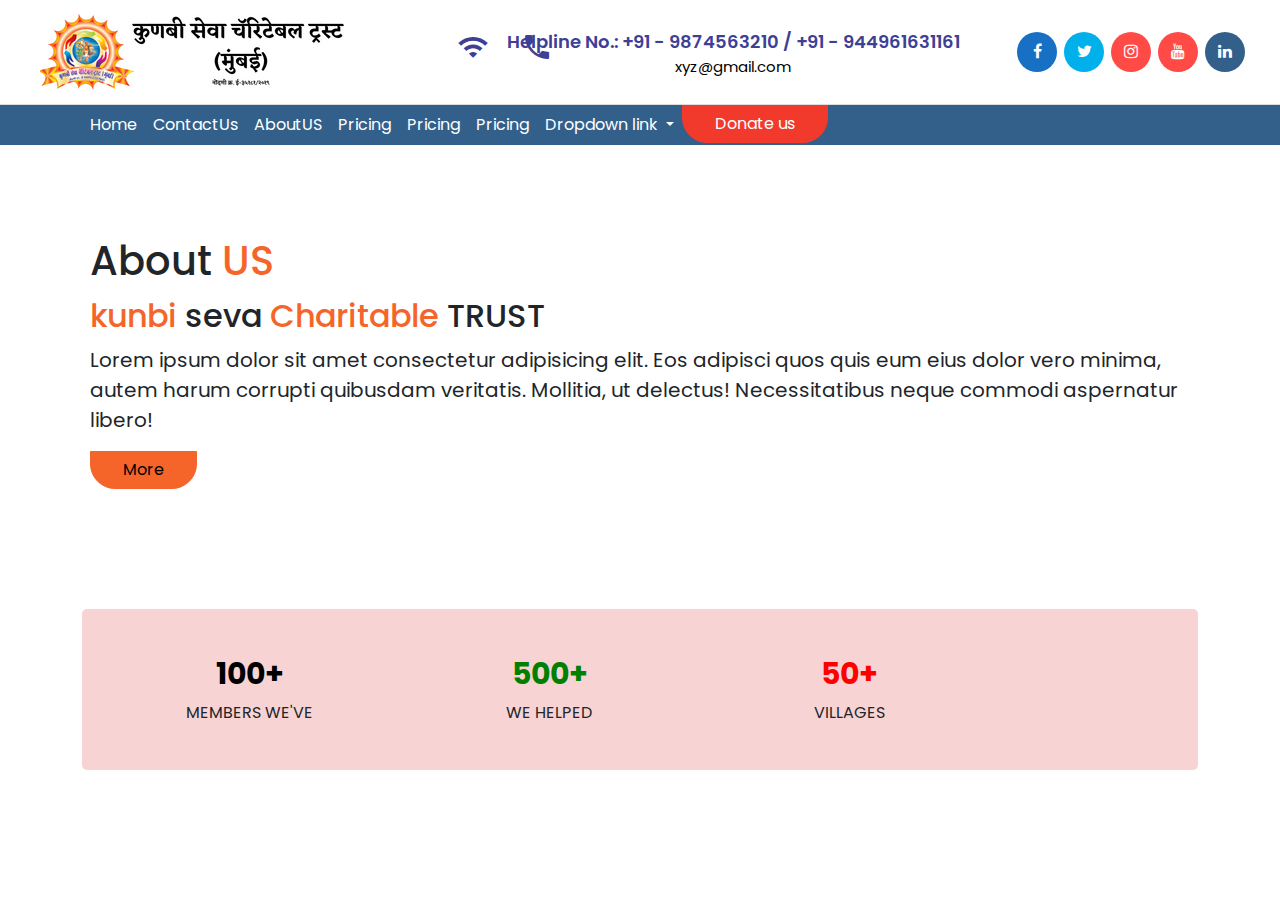
==== About Us.html @ d2dafa8b "new abiut us starting" ====
<!DOCTYPE html>
<html lang="en">
  <head>
    <meta charset="UTF-8" />
    <meta http-equiv="X-UA-Compatible" content="IE=edge" />
    <meta name="viewport" content="width=device-width, initial-scale=1.0" />
    <title>Kumbi Seva Charitable Trust</title>

    <link rel="stylesheet" href="css/bootstrap.min.css" />
    <link rel="stylesheet" href="css/font-awesome.css" />
    <link rel="stylesheet" href="https://cdnjs.cloudflare.com/ajax/libs/font-awesome/4.7.0/css/font-awesome.min.css">
    <link rel="stylesheet" href="https://fonts.googleapis.com/icon?family=Material+Icons">
    <link rel="stylesheet" href="css/style.css" />
  </head>
  <body>

    <!-- header start -->

    <div class="header">  
      <div class="navbar">
        <div class="logo">
          <img class="logo-img" src="img/trust-logo.png" alt="logo" />
        </div>
        <div class="info">
          <div class="icon" style="color:#3e4095"><span class="flaticon-technology-2"><i class="material-icons">wifi_calling_1</i></span></div>
          <div class="info-box">
            <div class="title" style="color:#3e4095">Helpline No.: +91 - 9874563210 / +91 - 944961631161</div>
            <div class="text" style="color:black" align="center">xyz@gmail.com</div>
          </div>
        </div>
        <div class="info-box social">
          <ul class="social-links clearfix">
            <li><a href="#" class="facebook" target="_blank"><span class="fa fa-facebook-f"></span></a></li>
            <li><a href="#" class="twitter" target="_blank"><span class="fa fa-twitter"></span></a></li>
            <li><a href="https://www.instagram.com/mattaku_009/" class="google-plus" target="_blank"><span class="fa fa-instagram"></span></a></li>
            <li><a href="#" class="google-plus" target="_blank"><span class="fa fa-youtube"></span></a></li>
            <li><a href="#" class="linkedin" target="_blank"><span class="fa fa-linkedin"></span></a></li>
                         </ul>
        </div>
        
      </div>
      
    </div>

    <nav class="navbar navbar-expand-lg menu ">
      <div class="container">
        <button class="navbar-toggler" type="button" data-bs-toggle="collapse" data-bs-target="#navbarNavDropdown" aria-controls="navbarNavDropdown" aria-expanded="false" aria-label="Toggle navigation">
          <span class="navbar-toggler-icon"></span>
        </button>
        <div class="collapse navbar-collapse" id="navbarNavDropdown">
          <ul class="navbar-nav">
            <li class="nav-item">
              <a class="nav-link active" aria-current="page" href="index.html">Home</a>
            </li>
            <li class="nav-item">
              <a class="nav-link" href="contactv.html">ContactUs</a>
            </li>
            <li class="nav-item">
              <a class="nav-link" href="About Us.html">AboutUS</a>
            </li>
            <li class="nav-item">
              <a class="nav-link" href="#">Pricing</a>
            </li>
            <li class="nav-item">
              <a class="nav-link" href="#">Pricing</a>
            </li>
            <li class="nav-item">
              <a class="nav-link" href="#">Pricing</a>
            </li>
            
            <li class="nav-item dropdown">
              <a class="nav-link dropdown-toggle" href="#" role="button" data-bs-toggle="dropdown" aria-expanded="false">
                Dropdown link
              </a>
              <ul class="dropdown-menu">
                <li><a class="dropdown-item" href="#">Action</a></li>
                <li><a class="dropdown-item" href="#">Another action</a></li>
                <li><a class="dropdown-item" href="#">Something else here</a></li>
              </ul>
            </li>

            
            <li class="nav-item d-flex"><a>
              <button class="btn btn-primary btn-nav">Donate us</button>
            </a></li>
          </ul>
        </div>
      </div>
    </nav>
  <!-- header end -->

  <!-- Main Content Start  -->

  <section class="Aboutus" >
      <h1>About <span>US</span> </h1>
      <h2> <span>kunbi</span>  seva <span>Charitable</span>  TRUST</h2>
        <p>Lorem ipsum dolor sit amet consectetur adipisicing elit. Eos adipisci quos quis eum eius dolor vero minima, 
          autem harum corrupti quibusdam veritatis. Mollitia, 
          ut delectus! Necessitatibus neque commodi aspernatur libero!</p>
          <!-- Left -->
        <div class="me-5 d-none d-lg-block">
          <!-- <span>Get connected with us on social networks:</span> -->
          <button type="button" class="btn btn-warning">More</button>
        </div>
        <!-- Left -->


  </section>


<!-- our journey start -->


<section>
  
</section>


<!-- our journey start -->





  <!-- Main Content End  -->
    
    <!-- pageInfo -->
    
    <section class="fun-facts-section">
      <div class="container">
        <div class="box">
          <div class="row text-center">
            <div class="col-md-6 col-lg-4">
              <div class="fun-facts-item">
                <h2 class="style-1">100+</h2>
                <p>members we've</p>
              </div>
            </div>
            <div class="col-md-6 col-lg-4">
              <div class="fun-facts-item">
                <h2 class="style-2">500+</h2>
                <p>We Helped</p>
              </div>
            </div>
            <div class="col-md-6 col-lg-4">
              <div class="fun-facts-item">
                <h2 class="style-3">50+</h2>
                <p>Villages</p>
              </div>
            </div>
    
    </section>


    <script src="js/bootstrap.bundle.min.js"></script>
    <script src="js/main.js"></script>
  </body>
</html>
---- css/style.css ----
/* -------------------------------------
Name: Aniket Handore
--------------------------------------*/
@import url('https://fonts.googleapis.com/css2?family=Poppins:wght@300;400;500;600;700&display=swap');





*{
  margin: 0;
  padding: 0;
}

body{
  font-family: 'Poppins', sans-serif;
  /* background-color: #fff7f7; */
}

a{
  color: var(--main-color);
  text-decoration: none;
}
a:hover{
  color: var(--main-color);
}
img{
  max-width: 100%;
}
ul{
  list-style: none;
  margin: 0;
  padding: 0;
}
h1,h2,h3,h4,h5,h6{
  color: var(--black-90);
  line-height: 1.3;
}
h3{
  font-size: 20px;
}
::selection{
  color: white;
  background-color:black;
}



.header{
  border-bottom: 1px solid rgb(221, 221, 221);
}

.top-bar{
  height: 30px;
  background-color: gray;
  align-items: center;
  display: flex;
  font-size:12px;
  color: white;
  text-transform: capitalize;
}


ul,li{
	list-style:none;
	padding:0px;
	margin:0px;	
}




.navbar{
  display:  flex;
  /* margin-left:  35px; */
  /* margin-right: 35px; */
}

.logo{
  margin-left:  35px;
  display: flex;
  align-items: center;
}
.logo .logo-img{
  margin: 5px;
}

/* .logo .logo-txt {
  max-width: 230px;
}

.logo .logo-txt p{
  font-size:8px;
  margin: 0;
  color:#F13A2C;
} */
/* 
.logo .logo-txt h3{
  font-weight: 400;
  font-size: 20px;
  line-height: 30px;
  display: flex;
  align-items: center;
  margin:0;
} */

.navbar .contact{
  font-weight: 400;
  font-size: 20px;
  /* line-height: 30px; */
  /* display: flex; */
  align-items: center;
  margin:0;
}

.info{
  display: flex;
  position: relative;
  float: left;
  margin-left: 40px;
  padding-left: 50px;
  min-height: 50px;
}

.info .icon {
  position: absolute;
  left: 0px;
  top: 0px;
  line-height: 50px;
  font-size: 32px;
  color: #ffffff;
}
.info .icon .material-icons{
  font-size: 32px;
}

.info-box .title {
  font-size: 18px;
  color: #ffffff;
  line-height: 30px;
  font-weight: 600;
}

.info-box .text {
  font-size: 15px;
  color: #6f747c;
  line-height: 20px;
}

.social{
	padding-left:0px;
	padding:5px 0px;
  margin-right: 35px;	
}

.social .social-links ul li::marker {
  text-decoration: none;
}

.social .social-links li{
	position:relative;
	float:left;
	margin-left:7px;
  
}

.social .social-links li:first-child{
	margin-left:0px;
}

.social .social-links li a{
	position:relative;
	display:block;
	width:40px;
	height:40px;
	line-height:40px;
	text-align:center;
	color:#ffffff;
	font-size:16px;
	border-radius:20px;
	transition: all 0.3s ease;
	-moz-transition: all 0.3s ease;
	-webkit-transition: all 0.3s ease;
	-ms-transition: all 0.3s ease;
	-o-transition: all 0.3s ease;
}

.social .social-links li a:hover{
	opacity:0.70;	
}

.social .social-links li .facebook{
	background:#1770c3;	
}

 .social .social-links li .twitter{
	background:#00b0ea;	
}

.social .social-links li .google-plus{
	background:#ff4a46;	
}

.social .social-links li .linkedin{
	background:#32608a;	
}





.menu{
  padding-top: 10px;
  display: flex;
  background: #32608a;
  flex-direction: row;
  
  
  padding: 0px;
  gap: 30px;
}

.nav-bar{
  justify-content: center;
  align-items: center;
}

.nav-item .nav-link{
  text-decoration: none;
  color: white;
}

.nav-item .nav-link:hover{
  color: white;
  background-color: #F13A2C;
}
.menu .menu-item:focus:hover{
  color: #F13A2C;
}

.btn-primary{
  background-color: #F13A2C;
  border-color: #F13A2C;
 }
 .btn-primary:hover{
   background-color: #e9635a
 }

 .btn-nav{
  align-items: right;
 }





.banner-section {
  padding: 80px 0;
  min-height: 550px;
  
}
.banner-text h2{
  font-size: 20px;
  color: var(--main-color);
}
.banner-text h1{
  font-size: 45px;
  font-weight: 700;
}

.banner-text h1 span{
  color: #F13A2C;
} */


.carousel-item img{
  height: 450px;
  width: 90%;
}


.carousel-inner img{
  height: 450px;
  width: 90%;
}


@media only screen and (max-width: 600px) {
  .carousel-item img{
    height: 300px;
  }
}




.box{
  background-color:  #f7d3d3;
  border-radius: 5px;
  box-shadow: hsl(1,40%,93%);;
  padding: 30px;
}

/* ----------------------------------------------------
22. fun facts section 
------------------------------------------------------*/

.fun-facts-section{
  margin-top:30px;
}
.fun-facts-item{
  padding: 15px 0;
}
.fun-facts-item h2{
  font-weight: 700;
  font-size: 30px;
  text-transform: uppercase;
}
.fun-facts-item p{
  margin: 0;
  text-transform: uppercase;
}
.fun-facts-item .style-1{
  color: black;
}
.fun-facts-item .style-2{
  color: green;
}
.fun-facts-item .style-3{
  color: red;
}
.fun-facts-item .style-4{
  color: orange;
}





/* Mayur Features */

.Aboutus {
  padding: 90px;
  font-size: 20px;
  text-align: left;
  
}

.Aboutus span{
  color: #F56529;

}



.aboutus-title {
  font-size: 30px;
  letter-spacing: 0;
  line-height: 32px;
  margin: 0 0 39px;
  padding: 0 0 11px;
  position: relative;
  text-transform: uppercase;
  color: #000;
}
.aboutus-title::after {
  background: #fdb801 none repeat scroll 0 0;
  bottom: 0;
  content: "";
  height: 2px;
  left: 0;
  position: absolute;
  width: 54px;
}
.aboutus-text {
  color: #606060;
  font-size: 13px;
  line-height: 22px;
  margin: 0 0 35px;
}

a:hover, a:active {
  color: #ffb901;
  text-decoration: none;
  outline: 0;
}
.Overview {
  border: 1px solid #fdb801;
  border-radius: 25px;
  color: #fdb801;
  display: inline-block;
  font-size: 14px;
  font-weight: 700;
  letter-spacing: 0;
  padding: 7px 20px;
  text-transform: uppercase;
}

.feature .feature-box .feature-content h3 {
  color: #0f0f0f;
  font-size: 18px;
  letter-spacing: 0;
  line-height: 22px;
  margin: 0 0 5px;
}


.feature .feature-box .feature-content  {
  float: right;
  padding-right: 28px;
  width: 78%;
}
.feature .feature-box .feature-content h3 {
  color: #0f0f0f;
  font-size: 18px;
  letter-spacing: 0;
  line-height: 22px;
  margin: 0 0 5px;
}
.feature .feature-box .feature-content p {
  color: #606060;
  font-size: 13px;
  line-height: 22px;
}

/* banner */

.banner-img{
  vertical-align: middle;
  border: 0;
}



.section-padding{
  padding: 60px 0;
}
.section-title{
  margin-bottom: 40px;
}
.section-title .title{
  font-size: 20px;
  color: var(--main-color);
  text-transform: capitalize;
}
.section-title .sub-title{
  font-size: 35px;
  font-weight: 600;
  color: var(--black-90);
}



.courses-item{
  margin-bottom: 30px;
  position: relative;
}
.courses-item .img-box img{
  width: 100%;
  border-radius: 5px;
}
.courses-item .link{
  color: var(--black-70);
  display: inline-block;
}
.courses-item .title{
  text-transform: capitalize;
  margin: 15px 0;
  transition: all 0.3s ease;
}
.courses-item:hover .title{
  color: var(--main-color);
}
.courses-item .instructor{
  text-transform: capitalize;
  margin: 0 0 12px;

}
.courses-item .instructor img{
  width: 30px;
  border-radius: 50%;
  margin-right: 5px;
}
.courses-item .rating{
  font-size: 14px;
}
.courses-item .average-rating{
  font-weight: 600;
  color: var(--orange);
}
.courses-item .average-stars{
  color: var(--orange);
}
.courses-item .price{
  position: absolute;
  right: 15px;
  top: 15px;
  background-color: var(--main-color);
  color: var(--WHITE);
  font-weight: 600;
  padding: 4px 8px;
  border-radius: 4px;
}

/* new navbar css  */


/* vipul contact us css */

.form{
  text-align: center;
}

.map {
 
  text-align: center;
}

/* footer css  */
.btn{
  padding: 0.375rem 2rem;
  border-radius: 0px 0px 25px 25px;
 }
 .btn-warning{
 background-color: #F56529;
 border-color: #F56529;
 }
 .row{
     width: 100vh;
 }
 .text-start{
     padding-left: 135px;
 }
 .underscore{
 position: absolute;
 width: 290.27px;
 height: 1.68px;
 left: 1px;
 top: 60px;
 }
 .br-t{
     border-top: 1px solid #F56529;
 }
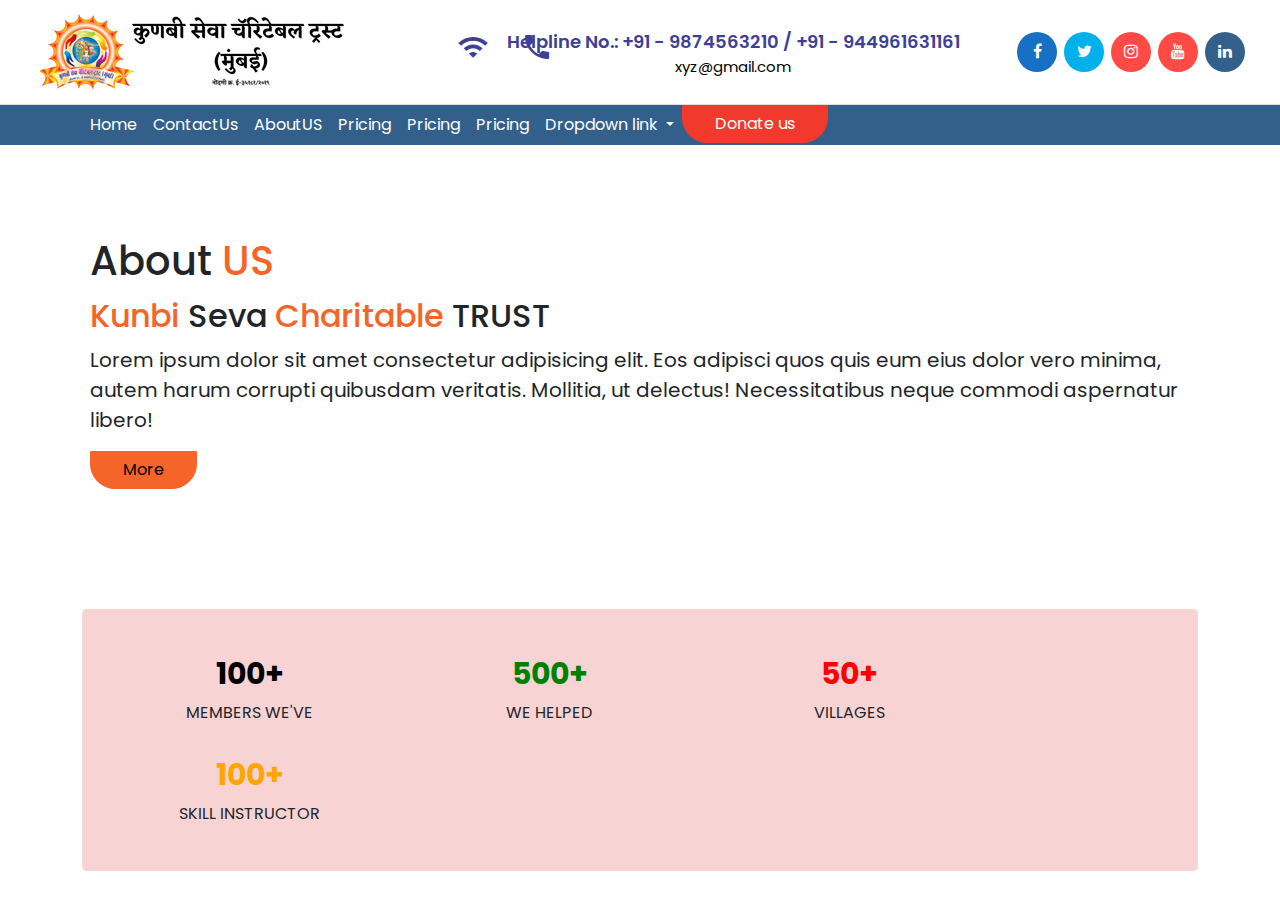
==== commit fc150d4e: "edit in aboutus" ====
--- a/About Us.html
+++ b/About Us.html
@@ -97,7 +97,7 @@
 
   <section class="Aboutus" >
       <h1>About <span>US</span> </h1>
-      <h2> <span>kunbi</span>  seva <span>Charitable</span>  TRUST</h2>
+      <h2> <span>Kunbi</span> Seva <span>Charitable</span>  TRUST </h2>
         <p>Lorem ipsum dolor sit amet consectetur adipisicing elit. Eos adipisci quos quis eum eius dolor vero minima, 
           autem harum corrupti quibusdam veritatis. Mollitia, 
           ut delectus! Necessitatibus neque commodi aspernatur libero!</p>
@@ -116,7 +116,8 @@
 
 
 <section>
-  
+
+    
 </section>
 
 
@@ -152,6 +153,12 @@
                 <p>Villages</p>
               </div>
             </div>
+            <div class="col-md-6 col-lg-4">
+              <div class="fun-facts-item">
+                <h2 class="style-4">100+</h2>
+                <p>skill instructor</p>
+              </div>
+            </div>
     
     </section>
 
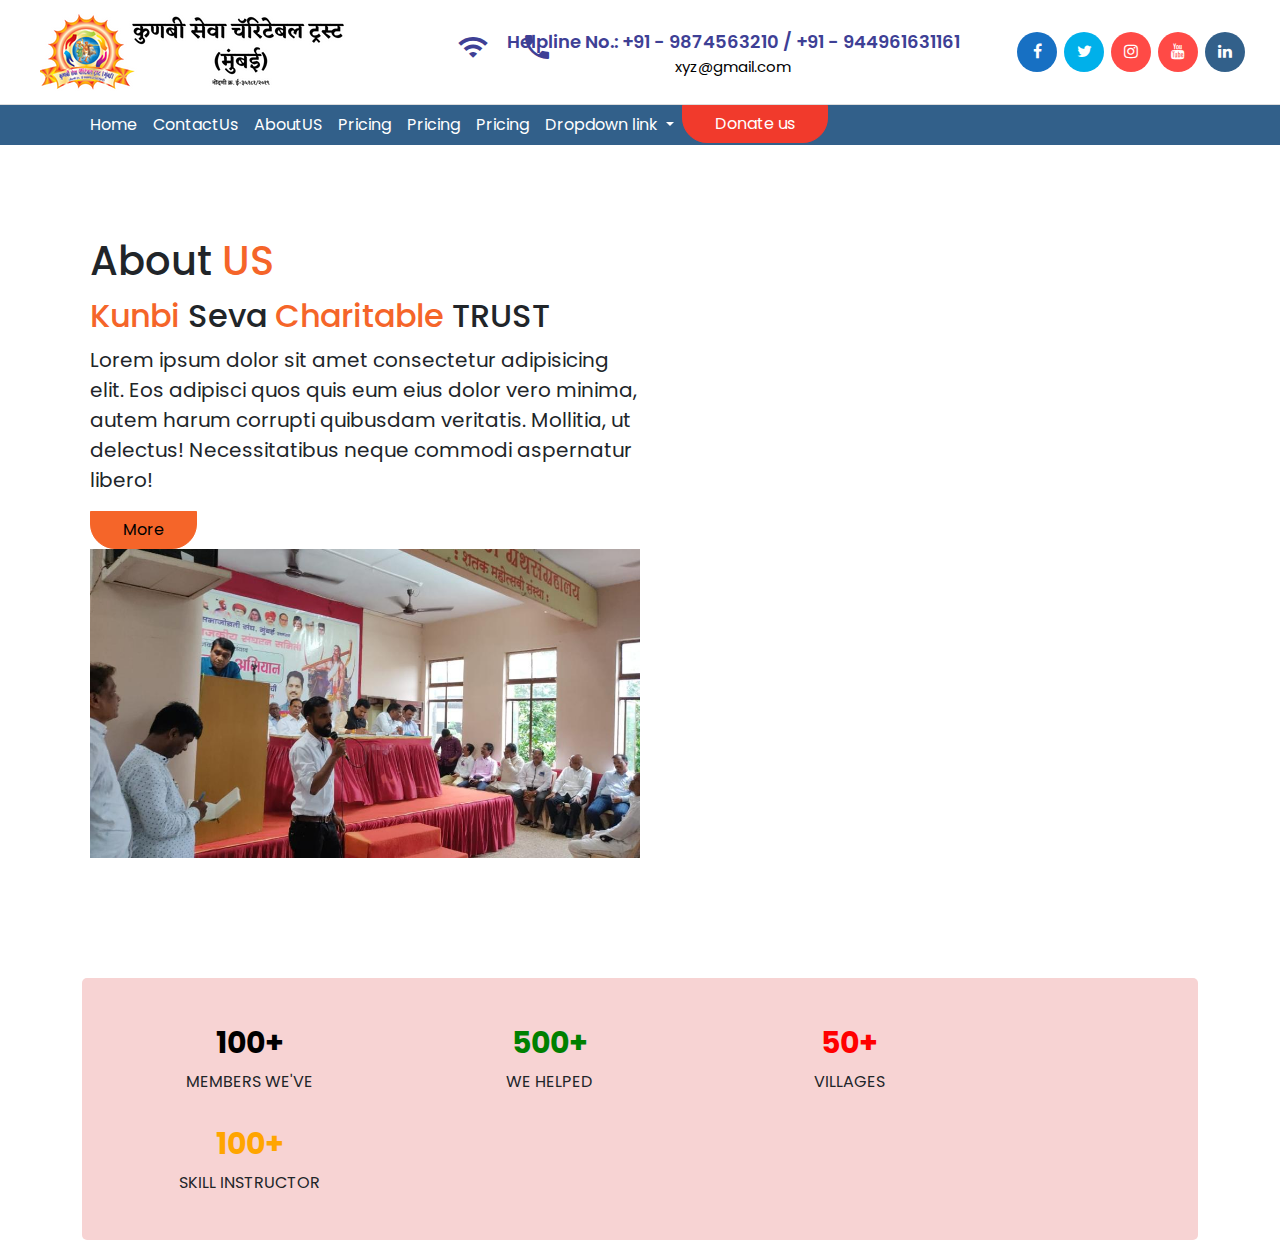
==== commit f0a8d58f: "Update About Us.html" ====
--- a/About Us.html
+++ b/About Us.html
@@ -96,17 +96,42 @@
   <!-- Main Content Start  -->
 
   <section class="Aboutus" >
-      <h1>About <span>US</span> </h1>
+      <div class="main-container col-12">
+          <div class="text-container col-12 col-lg-6">
+            <div class="text-wrap">
+              <div class="col-12 main-text">
+                <div class="col-12">
+                    <h1>About <span>US</span> </h1>
+                    <h2> <span>Kunbi</span> Seva <span>Charitable</span>  TRUST </h2>
+                      <p>Lorem ipsum dolor sit amet consectetur adipisicing elit. Eos adipisci quos quis eum eius dolor vero minima, 
+                        autem harum corrupti quibusdam veritatis. Mollitia, 
+                        ut delectus! Necessitatibus neque commodi aspernatur libero!</p>
+                
+                    <div class="me-5 d-none d-lg-block">
+                      <button type="button" class="btn btn-warning">More</button>
+                    </div>
+                  </div>
+                </div>
+              </div>
+            </div>
+            <div class="img-container col-12 col-lg-6">
+              <div class="img">
+              <img src="img/banner1.jpeg" alt=". . .">
+              </div> 
+            </div>
+          </div>
+            
+        
+      <!-- <h1>About <span>US</span> </h1>
       <h2> <span>Kunbi</span> Seva <span>Charitable</span>  TRUST </h2>
         <p>Lorem ipsum dolor sit amet consectetur adipisicing elit. Eos adipisci quos quis eum eius dolor vero minima, 
           autem harum corrupti quibusdam veritatis. Mollitia, 
           ut delectus! Necessitatibus neque commodi aspernatur libero!</p>
-          <!-- Left -->
+          
         <div class="me-5 d-none d-lg-block">
-          <!-- <span>Get connected with us on social networks:</span> -->
           <button type="button" class="btn btn-warning">More</button>
-        </div>
-        <!-- Left -->
+        </div> -->
+        
 
 
   </section>
@@ -116,6 +141,7 @@
 
 
 <section>
+  
 
     
 </section>
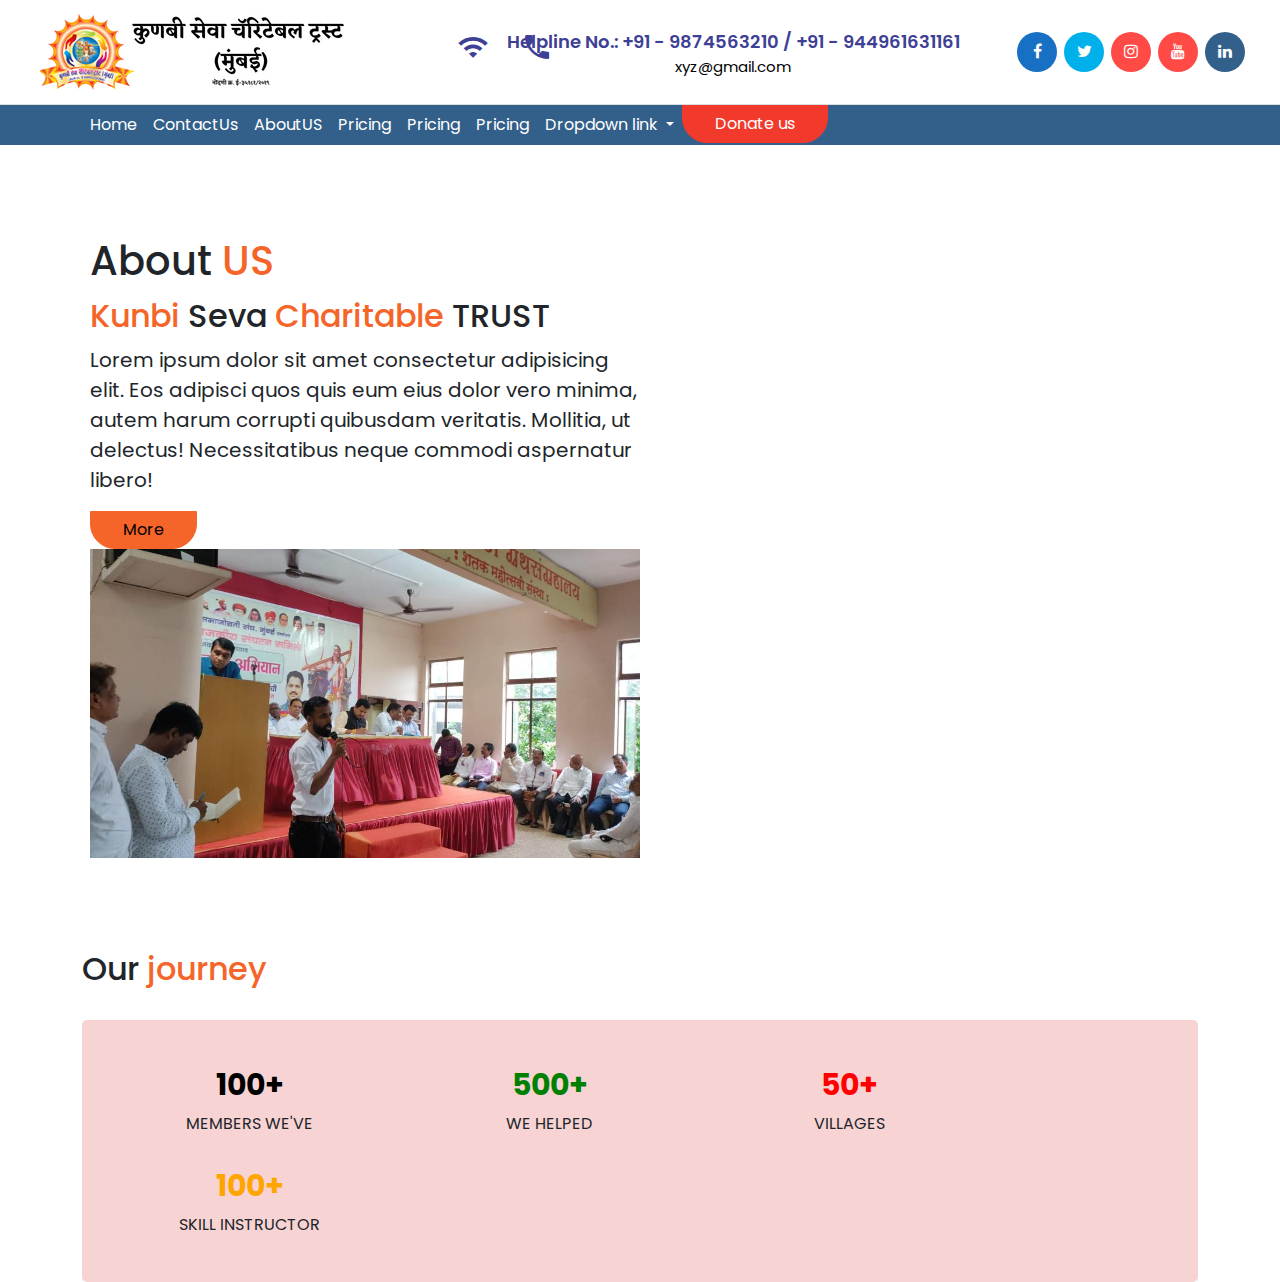
==== commit 2b9fad2d: "ourJourney started" ====
--- a/About Us.html
+++ b/About Us.html
@@ -140,7 +140,13 @@
 <!-- our journey start -->
 
 
-<section>
+<section class="Ourjourney">
+  <div class="container">
+    <h2>Our <span>journey </span> </h2>
+
+  </div>
+
+  
   
 
     
--- a/css/style.css
+++ b/css/style.css
@@ -352,6 +352,20 @@
 }
 
 
+/* ourjourney  */
+
+.Ourjourney h1 {
+  position: relative;
+  overflow: hidden;
+  
+}
+
+.Ourjourney span{
+  color: #F56529;
+}
+
+/* ourjourney  */
+
 
 .aboutus-title {
   font-size: 30px;
@@ -542,4 +556,4 @@
      border-top: 1px solid #F56529;
  }
  
- +
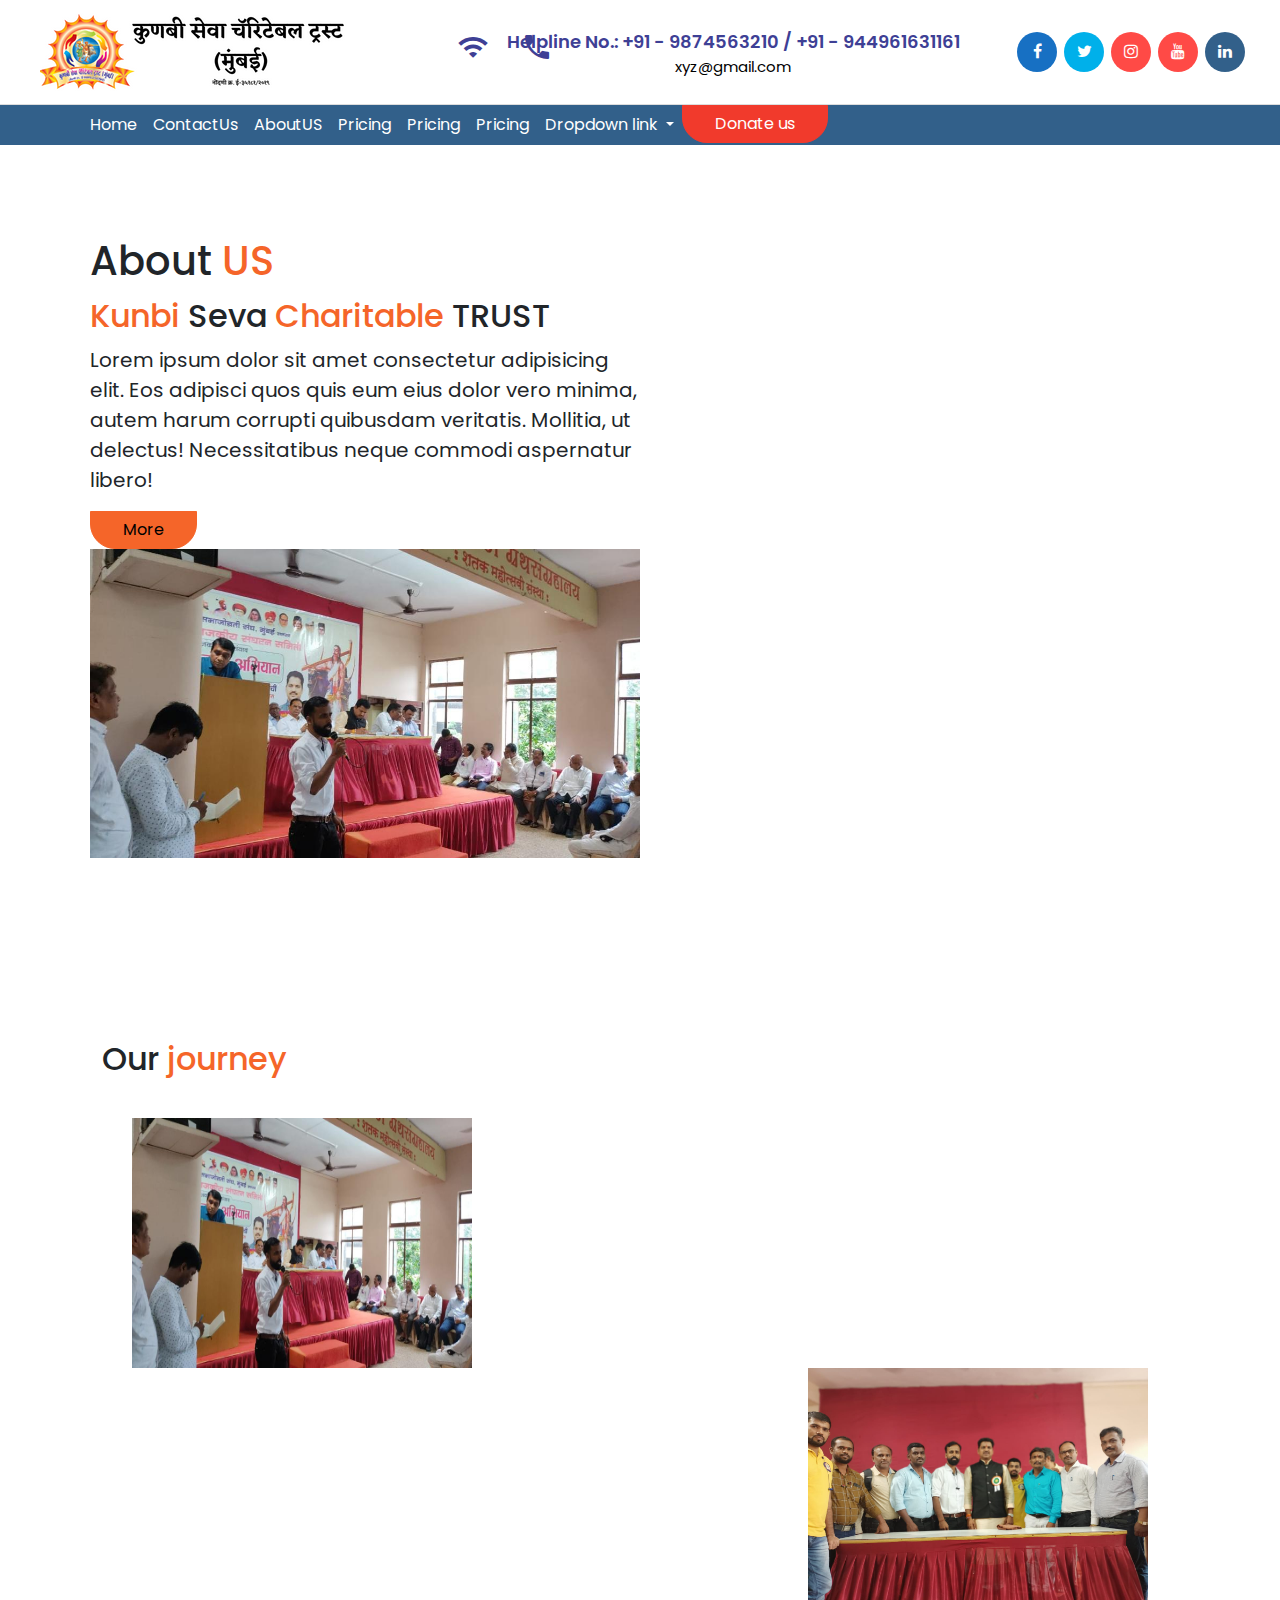
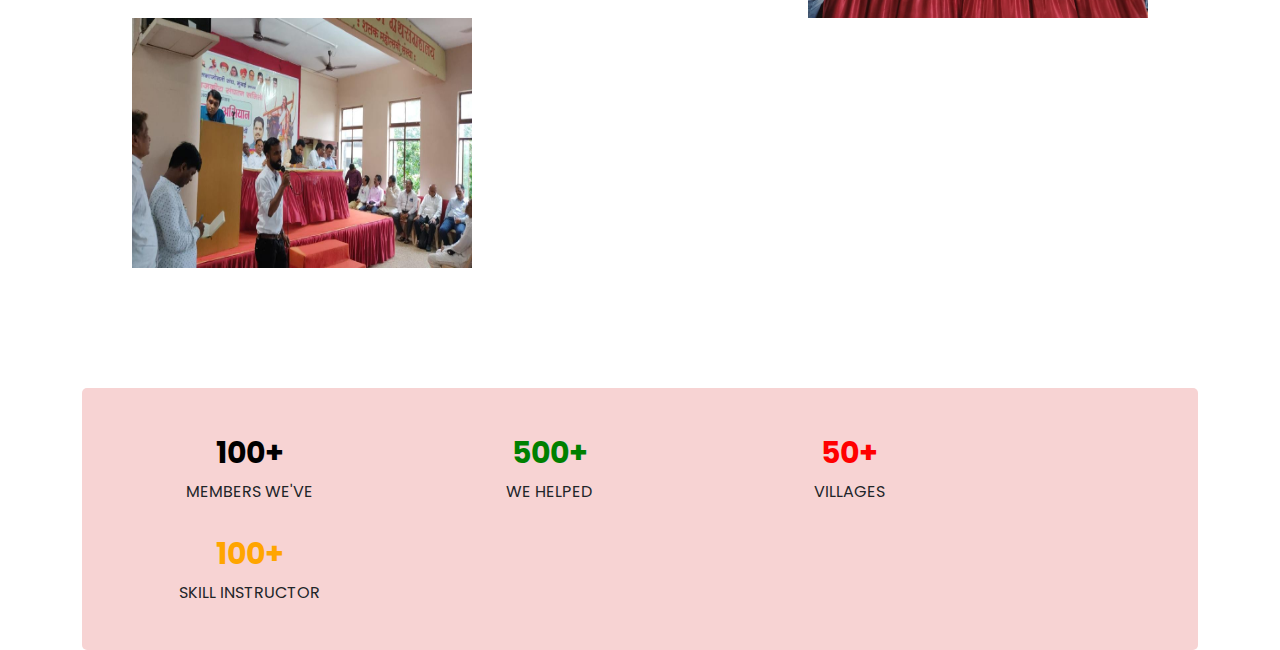
==== commit 0cfa1b5e: "minor changes" ====
--- a/About Us.html
+++ b/About Us.html
@@ -131,9 +131,7 @@
         <div class="me-5 d-none d-lg-block">
           <button type="button" class="btn btn-warning">More</button>
         </div> -->
-        
-
-
+      
   </section>
 
 
@@ -142,8 +140,18 @@
 
 <section class="Ourjourney">
   <div class="container">
-    <h2>Our <span>journey </span> </h2>
-
+    
+    <h2>Our <span>journey </span> </h2> <br>
+    <div style="text-align:left;">
+      <img src="img/banner1.jpeg" height="250" width="400" alt="">
+    </div>
+    <div style="text-align:right;">
+      <img src="img/banner2.jpeg" height="250" width="400" alt="">
+    </div>
+    <div style="text-align:left;">
+      <img src="img/banner1.jpeg" height="250" width="400" alt="">
+    </div>
+    
   </div>
 
   
--- a/css/style.css
+++ b/css/style.css
@@ -337,6 +337,11 @@
 
 
 
+
+
+
+
+
 /* Mayur Features */
 
 .Aboutus {
@@ -354,9 +359,16 @@
 
 /* ourjourney  */
 
-.Ourjourney h1 {
+.Ourjourney  {
+  padding: 90px;
+  font-size: 20px;
+  text-align: left;
+  
+}
+
+
+.Ourjourney h2 {
   position: relative;
-  overflow: hidden;
   
 }
 
@@ -364,6 +376,11 @@
   color: #F56529;
 }
 
+
+.Ourjourney img{
+  padding-left: 30px;
+  padding-right: 30px;
+}
 /* ourjourney  */
 
 
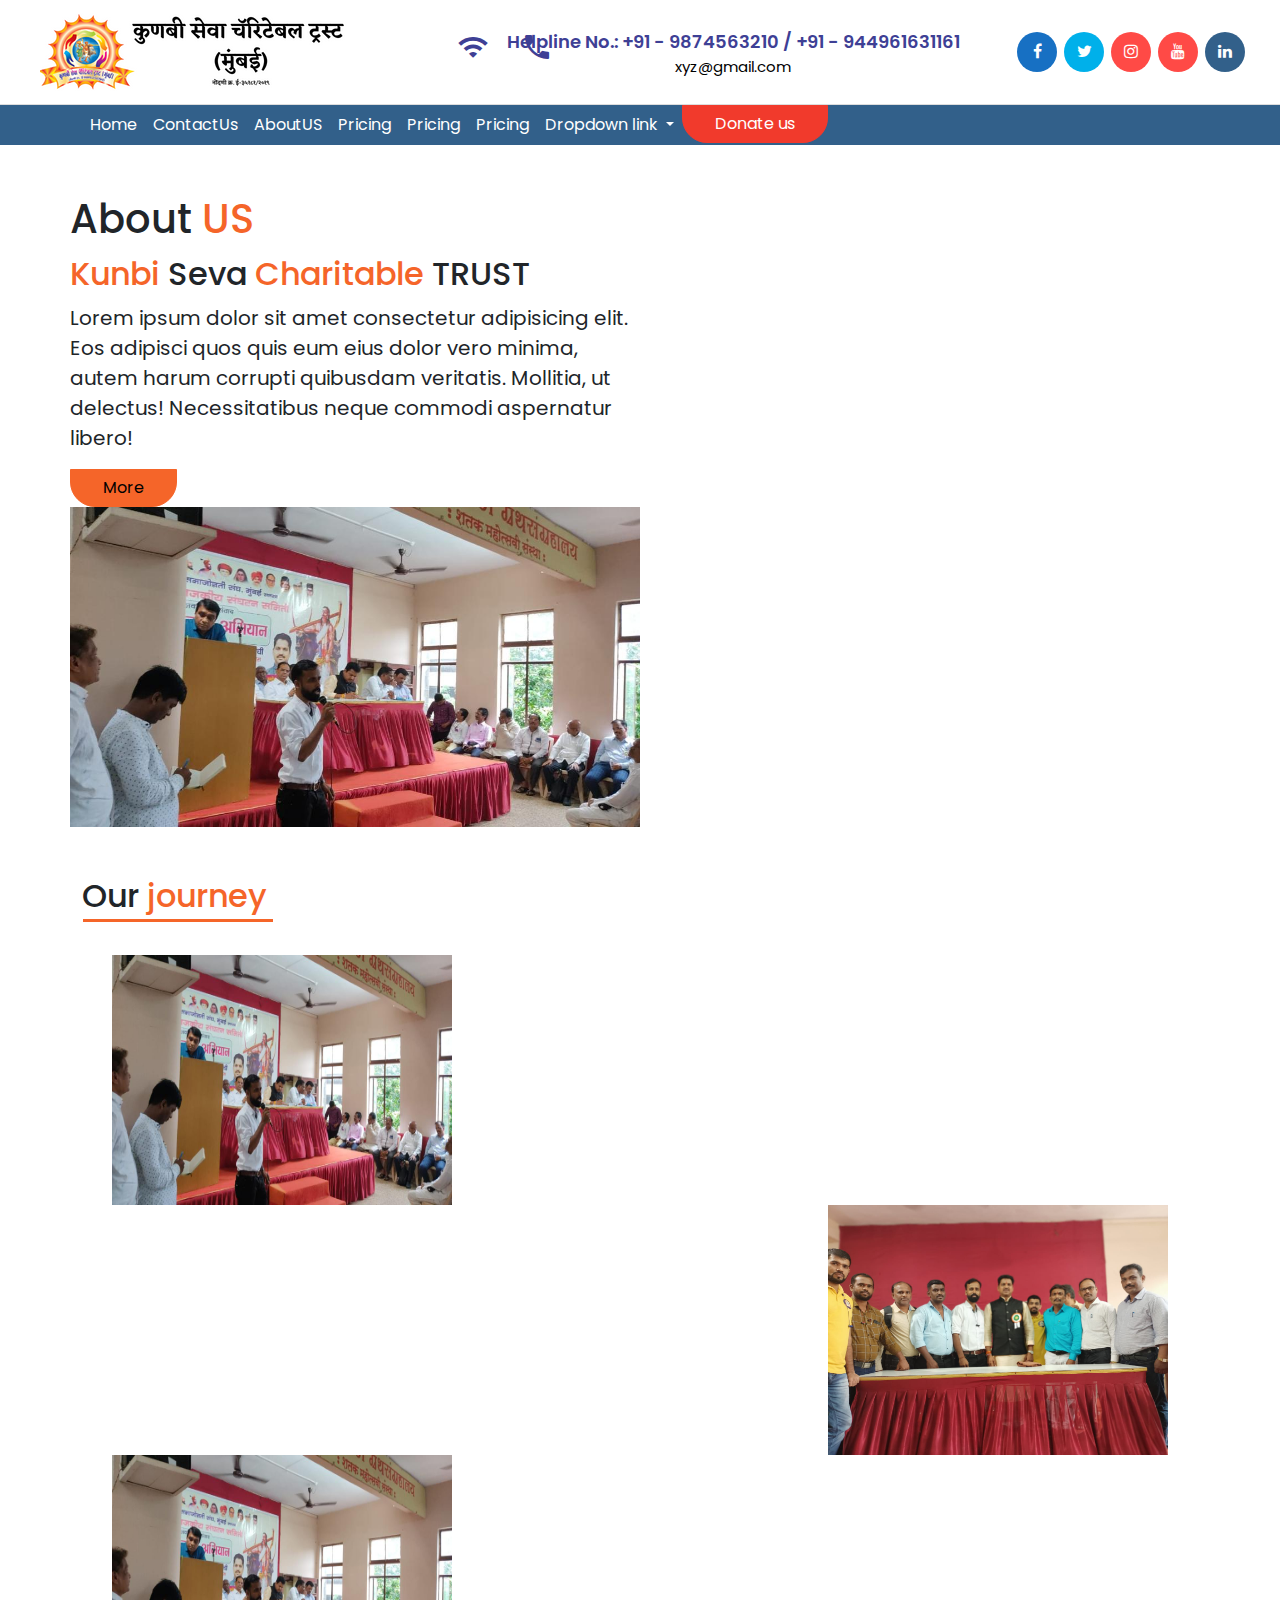
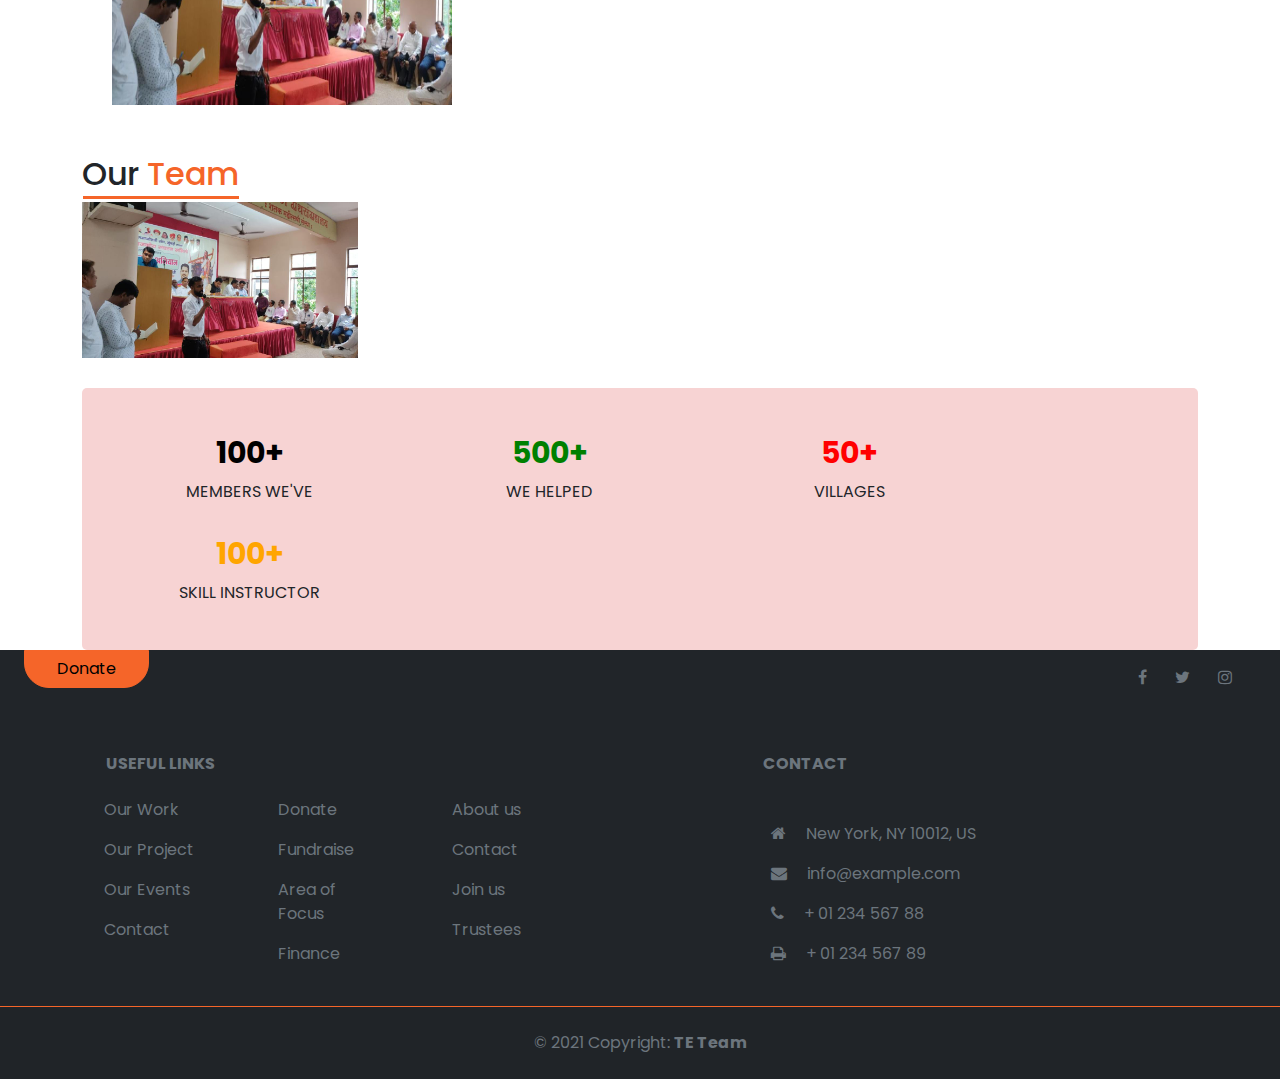
==== commit b02b668e: "minor changes" ====
--- a/About Us.html
+++ b/About Us.html
@@ -95,7 +95,7 @@
 
   <!-- Main Content Start  -->
 
-  <section class="Aboutus" >
+  <section class="Aboutus mt-5" >
       <div class="main-container col-12">
           <div class="text-container col-12 col-lg-6">
             <div class="text-wrap">
@@ -138,7 +138,7 @@
 <!-- our journey start -->
 
 
-<section class="Ourjourney">
+<section class="Ourjourney mt-5">
   <div class="container">
     
     <h2>Our <span>journey </span> </h2> <br>
@@ -161,9 +161,27 @@
 </section>
 
 
-<!-- our journey start -->
-
-
+
+<!-- our journey end -->
+
+<!-- Our Team start-->
+<section class="OurTeam">  
+  <div class="container mt-5">
+     <h2>Our<span> Team</span></h2>
+     <div class="row">
+      <div class="col-md-4">
+        <div class="img-box">
+          <img src="img/banner1.jpeg" class="img-responsive" alt=". . .">
+        </div>
+      </div>
+     </div>
+
+
+     
+  </div>
+</section>
+
+<!-- Our Team end -->
 
 
 
@@ -203,6 +221,141 @@
     </section>
 
 
+    <!-- footer start  -->
+
+    <footer class="text-center text-lg-start bg-dark text-muted">
+      <!-- Section: Social media -->
+      <section
+        class="d-flex justify-content-center justify-content-lg-between px-4"
+      >
+        <!-- Left -->
+        <div class="me-5 d-none d-lg-block">
+          <!-- <span>Get connected with us on social networks:</span> -->
+          <button type="button" class="btn btn-warning">Donate</button>
+        </div>
+        <!-- Left -->
+
+        <!-- Right -->
+        <div class="pt-3">
+          <a href="" class="me-4 link-secondary">
+            <i class="fa fa-facebook-f"></i>
+          </a>
+          <a href="" class="me-4 link-secondary">
+            <i class="fa fa-twitter"></i>
+          </a>
+          <a href="" class="me-4 link-secondary">
+            <i class="fa fa-instagram"></i>
+          </a>
+        </div>
+        <!-- Right -->
+      </section>
+      <!-- Section: Social media -->
+
+      <!-- Section: Links  -->
+      <section class="">
+        <div class="container text-center text-md-start mt-5 d-flex">
+          <!-- Grid row -->
+          <div class="row mt-3">
+            <!-- Grid column -->
+            <h6 class="text-uppercase fw-bold mb-4 mx-4">Useful Links</h6>
+            <span class="underscore"></span>
+            <div class="col-md-2 col-lg-2 col-xl-2 mx-auto mb-4 w-25">
+              <!-- Links -->
+              <p>
+                <a href="#!" class="text-reset">Our Work</a>
+              </p>
+              <p>
+                <a href="#!" class="text-reset">Our Project</a>
+              </p>
+              <p>
+                <a href="#!" class="text-reset">Our Events</a>
+              </p>
+              <p>
+                <a href="#!" class="text-reset">Contact</a>
+              </p>
+            </div>
+            <!-- Grid column -->
+
+            <!-- Grid column -->
+            <div class="col-md-3 col-lg-2 col-xl-2 mx-auto mb-4 w-25">
+              <!-- Links -->
+              <p>
+                <a href="#!" class="text-reset">Donate</a>
+              </p>
+              <p>
+                <a href="#!" class="text-reset">Fundraise</a>
+              </p>
+              <p>
+                <a href="#!" class="text-reset">Area of Focus</a>
+              </p>
+              <p>
+                <a href="#!" class="text-reset">Finance</a>
+              </p>
+            </div>
+            <!-- Grid column -->
+
+            <!-- Grid column -->
+            <div class="col-md-3 col-lg-2 col-xl-2 mx-auto mb-4 w-25">
+              <!-- Links -->
+              <p>
+                <a href="#!" class="text-reset">About us</a>
+              </p>
+              <p>
+                <a href="#!" class="text-reset">Contact</a>
+              </p>
+              <p>
+                <a href="#!" class="text-reset">Join us</a>
+              </p>
+              <p>
+                <a href="#!" class="text-reset">Trustees</a>
+              </p>
+            </div>
+            <!-- Grid column -->
+
+
+          </div>
+          <!-- Grid row -->
+          <div class="row mt-3 mx-5">
+            <h6 class="text-uppercase text-start fw-bold mb-4">Contact</h6>
+                        <!-- Grid column -->
+                        <div class="col-md-4 col-lg-3 col-xl-3 mx-auto mb-md-0 mb-4 w-50">
+                          <!-- Links -->
+                          <p>
+                            <i class="fa fa-home me-3 text-secondary"></i> New York, NY
+                            10012, US
+                          </p>
+                          <p>
+                            <i class="fa fa-envelope me-3 text-secondary"></i>
+                            info@example.com
+                          </p>
+                          <p>
+                            <i class="fa fa-phone me-3 text-secondary"></i> + 01 234 567 88
+                          </p>
+                          <p>
+                            <i class="fa fa-print me-3 text-secondary"></i> + 01 234 567 89
+                          </p>
+                        </div>
+                        <!-- Grid column -->
+          </div>
+        </div>
+      </section>
+      <!-- Section: Links  -->
+
+      <!-- Copyright -->
+      <div
+        class="text-center p-4 br-t"
+        style="background-color: rgba(0, 0, 0, 0.025)"
+      >
+        © 2021 Copyright:
+        <a class="text-reset fw-bold"
+          >TE Team</a
+        >
+      </div>
+      <!-- Copyright -->
+    </footer>
+    <!-- Footer -->
+
+
     <script src="js/bootstrap.bundle.min.js"></script>
     <script src="js/main.js"></script>
   </body>
--- a/css/style.css
+++ b/css/style.css
@@ -345,7 +345,8 @@
 /* Mayur Features */
 
 .Aboutus {
-  padding: 90px;
+  padding-left: 70px;
+  padding-right: 70px;
   font-size: 20px;
   text-align: left;
   
@@ -360,7 +361,8 @@
 /* ourjourney  */
 
 .Ourjourney  {
-  padding: 90px;
+  padding-left: 70px;
+  padding-right: 70px;
   font-size: 20px;
   text-align: left;
   
@@ -370,6 +372,17 @@
 .Ourjourney h2 {
   position: relative;
   
+}
+
+.Ourjourney h2::after{
+  content: "";
+  position: absolute;
+  display: block;
+  left: 1px;
+  bottom: -5px;
+  width: 17%;
+  height: 3px;
+  background-color: #F56529;
 }
 
 .Ourjourney span{
@@ -382,6 +395,41 @@
   padding-right: 30px;
 }
 /* ourjourney  */
+
+
+/* OurTeam */
+
+.OurTeam  {
+  padding-left: 70px;
+  padding-right: 70px;
+  font-size: 20px;
+  text-align: left;
+  
+}
+
+
+.OurTeam h2 {
+  position: relative;
+  
+}
+
+.OurTeam h2::after{
+  content: "";
+  position: absolute;
+  display: block;
+  left: 1px;
+  bottom: -5px;
+  width: 14%;
+  height: 3px;
+  background-color: #F56529;
+}
+
+.OurTeam  span{
+  color: #F56529;
+}
+
+
+
 
 
 .aboutus-title {
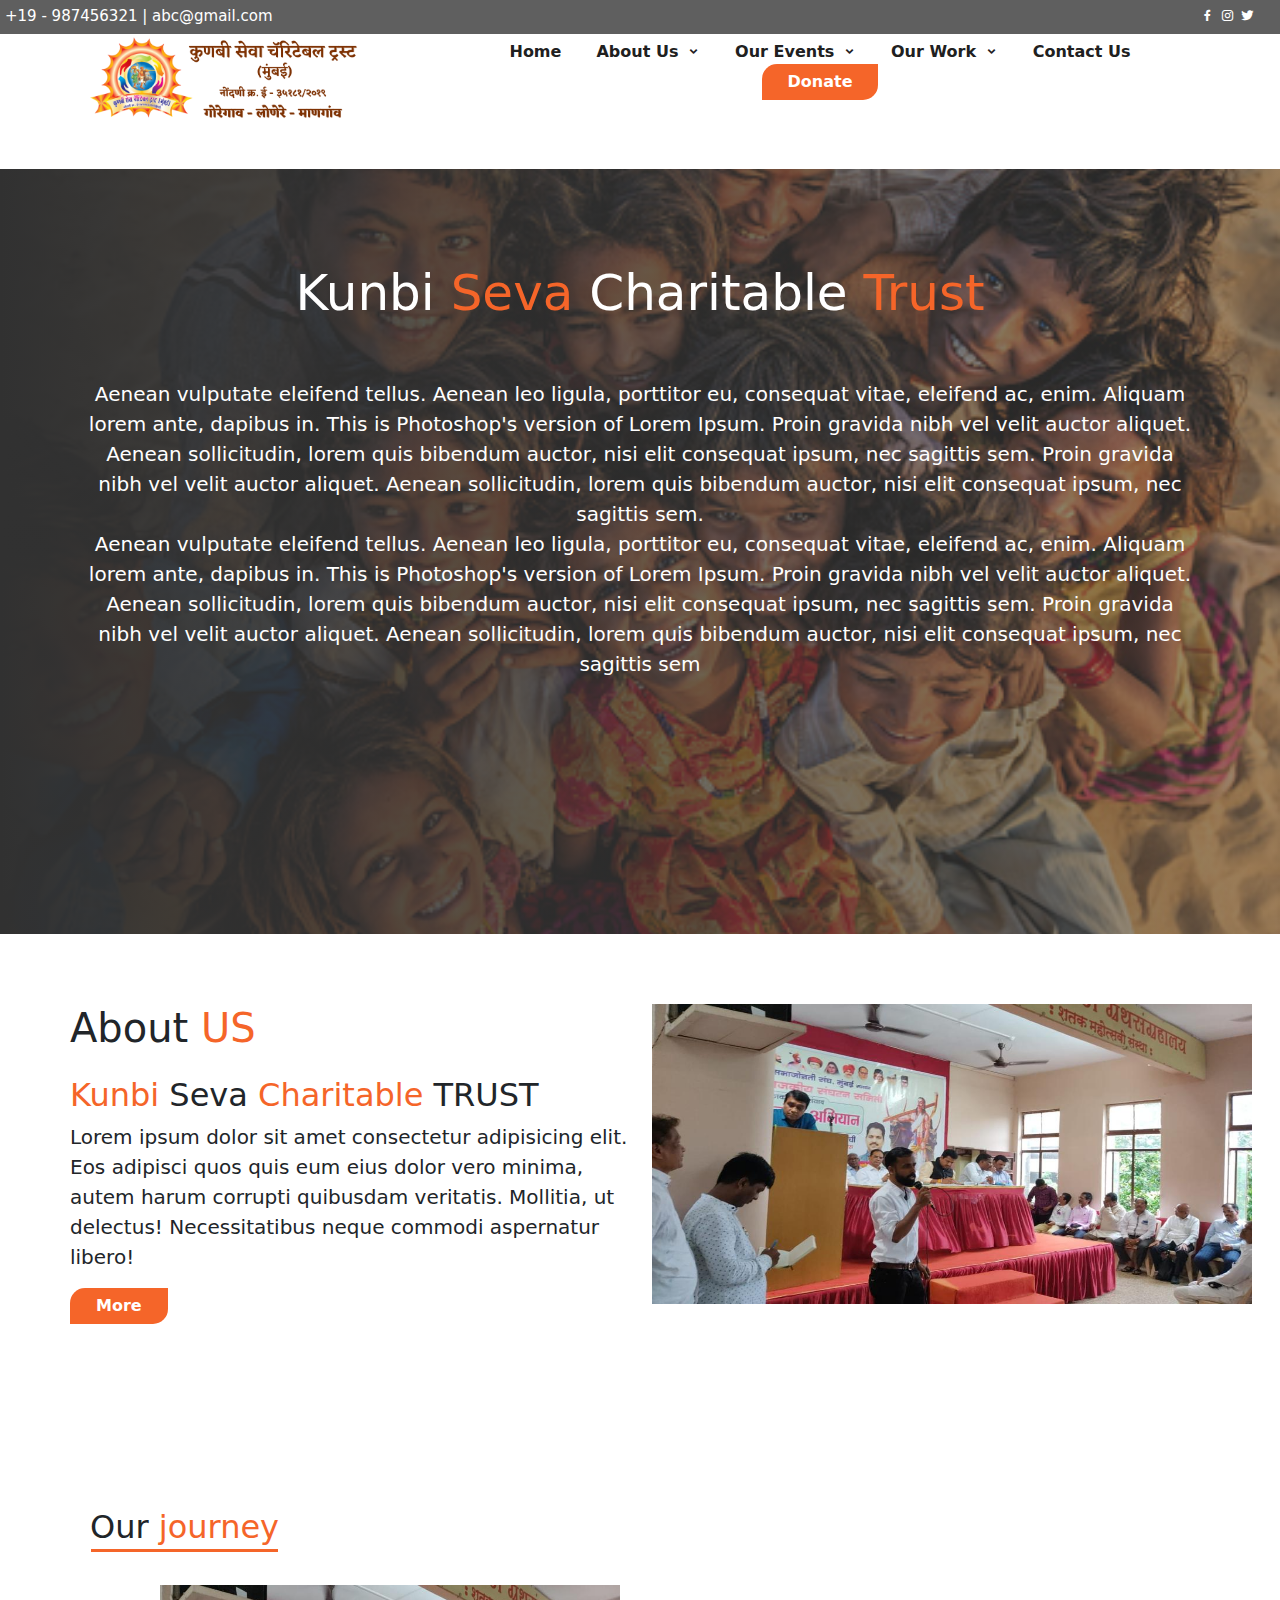
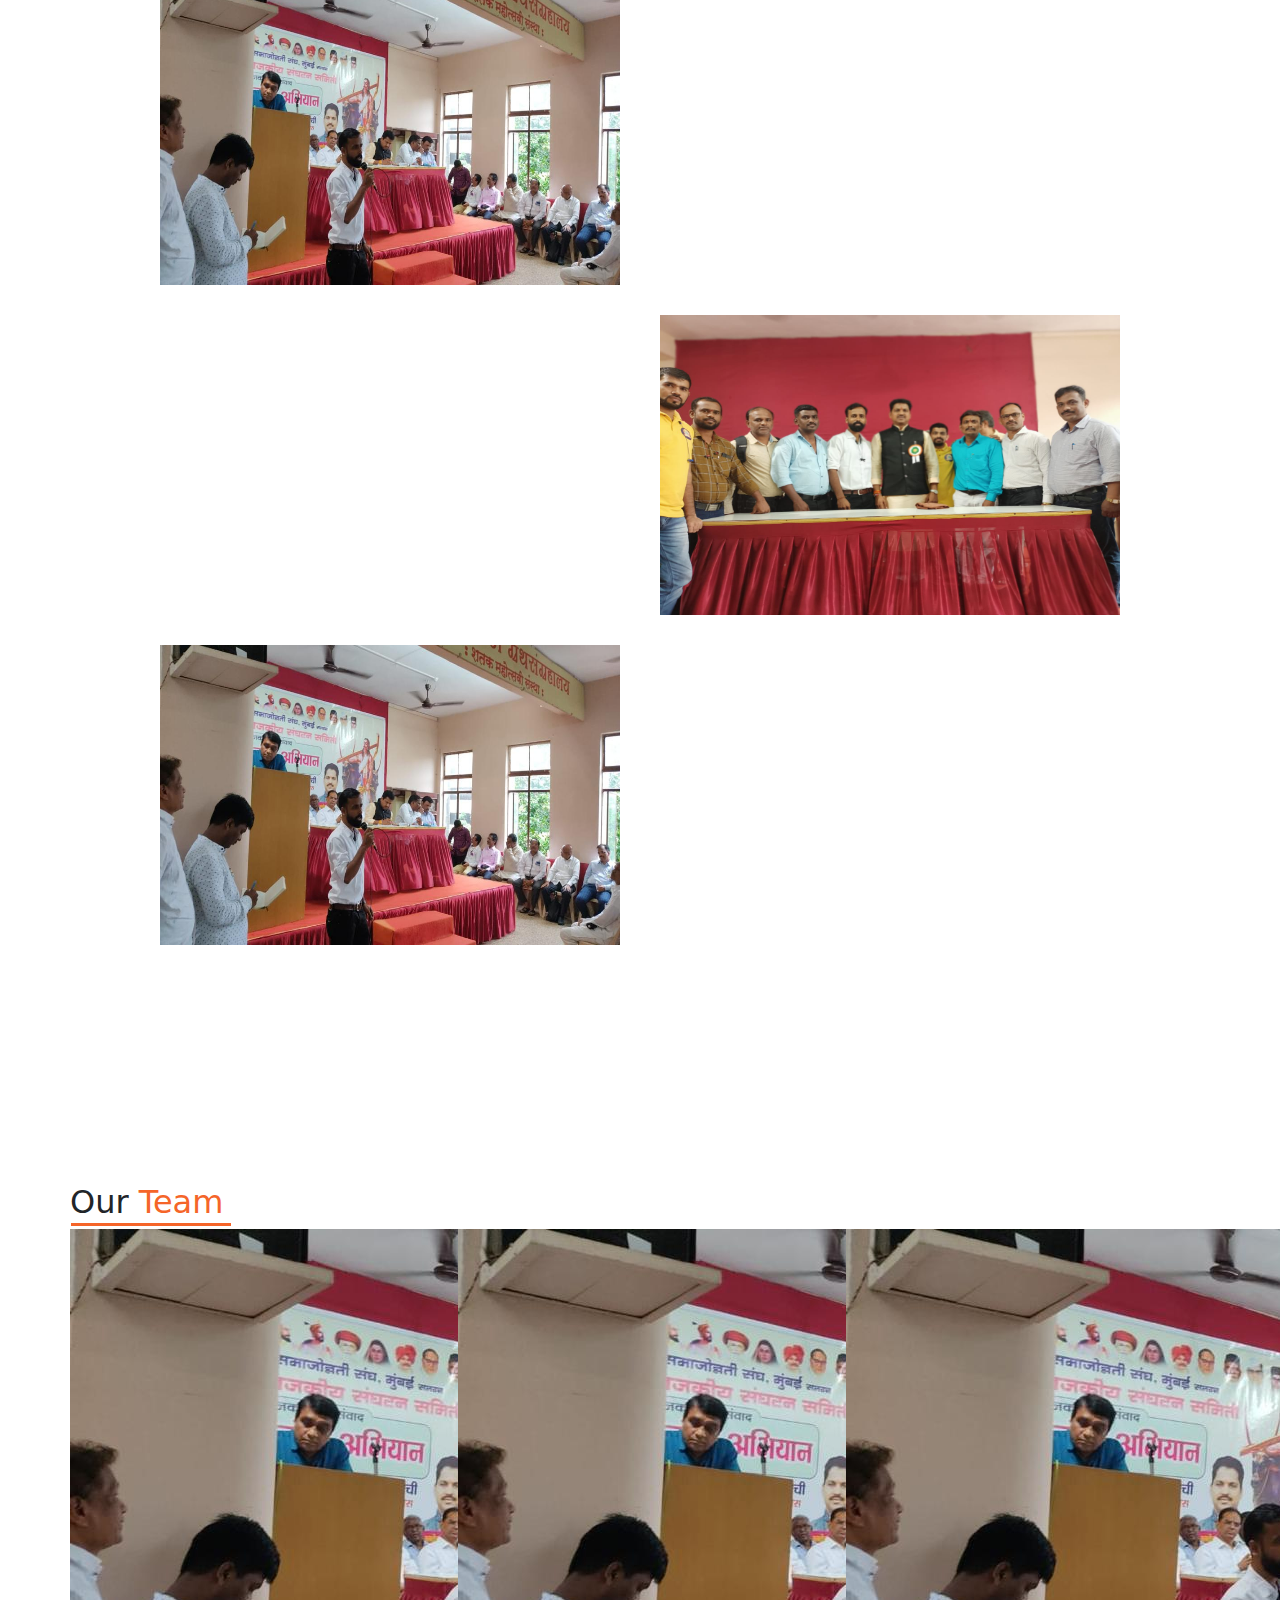
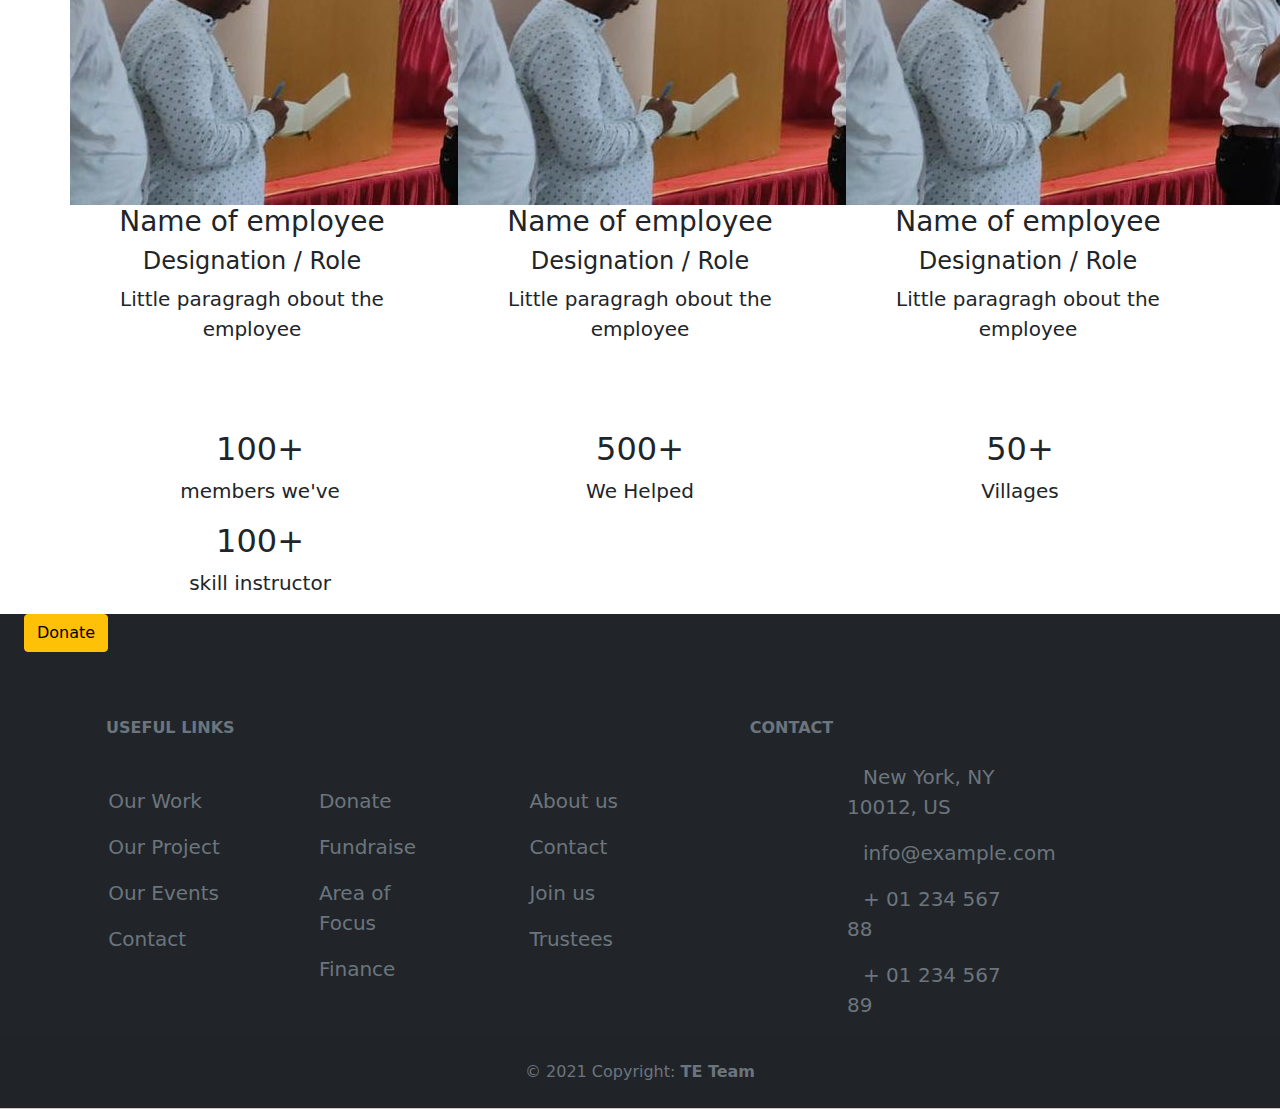
==== commit d95c168d: "aboutus" ====
--- a/About Us.html
+++ b/About Us.html
@@ -10,17 +10,154 @@
     <meta name="viewport" content="width=device-width, initial-scale=1.0" />
     <title>Kumbi Seva Charitable Trust</title>
 
+    <link href="https://cdn.jsdelivr.net/npm/bootstrap@5.2.3/dist/css/bootstrap.min.css" 
+    rel="stylesheet" integrity="sha384-rbsA2VBKQhggwzxH7pPCaAqO46MgnOM80zW1RWuH61DGLwZJEdK2Kadq2F9CUG65" 
+    crossorigin="anonymous">
+    <link href="https://cdn.jsdelivr.net/npm/boxicons@2.0.5/css/boxicons.min.css" rel="stylesheet" />
     <link rel="stylesheet" href="css/bootstrap.min.css" />
-    <link rel="stylesheet" href="css/font-awesome.css" />
-    <link rel="stylesheet" href="https://cdnjs.cloudflare.com/ajax/libs/font-awesome/4.7.0/css/font-awesome.min.css">
-    <link rel="stylesheet" href="https://fonts.googleapis.com/icon?family=Material+Icons">
-    <link rel="stylesheet" href="css/style.css" />
-  </head>
+    <link rel="stylesheet" href="work.css"/>
+    <div class="banner-bg">
+      <!-- top bar start -->
+      <div class="topbar">
+        <div class="contact-detail">+19 - 987456321 | abc@gmail.com</div>
+        <div class="social">
+          <a href="#" class="social-icon facebook"
+            ><i class="bx bxl-facebook"></i
+          ></a>
+          <a href="#" class="social-icon instagram"
+            ><i class="bx bxl-instagram"></i
+          ></a>
+          <a href="#" class="social-icon twitter"
+            ><i class="bx bxl-twitter"></i
+          ></a>
+        </div>
+      </div>
+      <!-- top bar end -->
+
+      <!-- header start -->
+      <!-- nav bar start -->
+      <header class="header">
+        <div class="container">
+          <div
+            class="header-main d-flex justify-content-between align-items-center"
+          >
+            <div class="header-logo">
+              <a href="index.html"><img src="img/trustlogo1.png" alt="" /></a><br>
+            </div>
+            <button
+              type="button"
+              class="header-hamburger-button js-header-menu-toggler"
+            >
+              <span></span>
+            </button>
+            <div class="header-backdrop js-header-backdrop"></div>
+            <div class="header-menu js-header-menu">
+              <button
+                type="button"
+                class="header-close-btn js-header-menu-toggler"
+              >
+                <i class="bx bx-x"></i>
+              </button>
+              <ul class="menu">
+                <li class="menu-item"><a href="index.html">home</a></li>
+                <li class="menu-item menu-item-has-children">
+                  <a href="#" class="js-toggle-sub-menu">
+                    About us <i class="bx bxs-chevron-down"></i
+                  ></a>
+                  <ul class="sub-menu js-sub-menu">
+                    <li class="sub-menu-item">
+                      <a href="#">who we are</a>
+                    </li>
+                    <li class="sub-menu-item">
+                      <a href="#">Management Team</a>
+                    </li>
+                    <!-- <li class="sub-menu-item">
+                    <a href="time-table.html">Time Table</a>
+                  </li> -->
+                  </ul>
+                </li>
+                <li class="menu-item menu-item-has-children">
+                  <a href="#" class="js-toggle-sub-menu"
+                    >Our events <i class="bx bxs-chevron-down"></i
+                  ></a>
+                  <ul class="sub-menu js-sub-menu">
+                    <li class="sub-menu-item"><a href="">Events</a></li>
+                    <li class="sub-menu-item"><a href="">gallery</a></li>
+                  </ul>
+                </li>
+
+                <li class="menu-item menu-item-has-children">
+                  <a href="#" class="js-toggle-sub-menu"
+                    >Our Work <i class="bx bxs-chevron-down"></i
+                  ></a>
+                  <ul class="sub-menu js-sub-menu">
+                    <li class="sub-menu-item">
+                      <a href="#">Works</a>
+                    </li>
+                    <li class="sub-menu-item">
+                      <a href="#">News</a>
+                    </li>
+                    <li class="sub-menu-item">
+                      <a href="#!">Social work</a>
+                    </li>
+                    <li class="sub-menu-item"><a href="#">More</a></li>
+                  </ul>
+                </li>
+
+                <li class="menu-item">
+                  <a href="#">Contact us </a>
+                </li>
+
+                <li class="menu-item">
+                  <button class="btn btn-theme">Donate</button><br>
+                </li>
+              </ul>
+            </div>
+          </div>
+        </div><br>
+        
+      <!-- nav bar end  -->
+
+    </head><br>
   <body>
+    <section class="top-con">
+      <div class="container con h-auto w-auto pb-5">
+        <!-- <h3>About</h3> -->
+        <h4 class="pt-1 text-white lineUp">
+          Kunbi <span class="color"> Seva </span> Charitable
+          <span class="color"> Trust </span>
+        </h4>
+        <p class="mw-75 pt-5 text-no-wrap text-white lineUp">
+          Aenean vulputate eleifend tellus. Aenean leo ligula, porttitor eu,
+          consequat vitae, eleifend ac, enim. Aliquam lorem ante, dapibus in.
+          This is Photoshop's version of Lorem Ipsum. Proin gravida nibh vel
+          velit auctor aliquet. Aenean sollicitudin, lorem quis bibendum auctor,
+          nisi elit consequat ipsum, nec sagittis sem. Proin gravida nibh vel
+          velit auctor aliquet. Aenean sollicitudin, lorem quis bibendum auctor,
+          nisi elit consequat ipsum, nec sagittis sem.<br />
+          Aenean vulputate eleifend tellus. Aenean leo ligula, porttitor eu,
+          consequat vitae, eleifend ac, enim. Aliquam lorem ante, dapibus in.
+          This is Photoshop's version of Lorem Ipsum. Proin gravida nibh vel
+          velit auctor aliquet. Aenean sollicitudin, lorem quis bibendum auctor,
+          nisi elit consequat ipsum, nec sagittis sem. Proin gravida nibh vel
+          velit auctor aliquet. Aenean sollicitudin, lorem quis bibendum auctor,
+          nisi elit consequat ipsum, nec sagittis sem
+        </p>
+        <!-- <div class=" pt-5 d-lg-block">
+          <button type="button" class="btn btn-warning">More</button>
+        </div> -->
+      </div>
+
+      <!-- <svg class="arrows">
+        <path class="a1" d="M0 0 L30 32 L60 0"></path>
+        <path class="a2" d="M0 20 L30 52 L60 20"></path>
+        <path class="a3" d="M0 40 L30 72 L60 40"></path>
+      </svg> -->
+    </section>
 
     <!-- header start -->
 
-    <div class="header">  
+    <!-- <div class="header">  
       <div class="navbar">
         <div class="logo">
           <img class="logo-img" src="img/trust-logo.png" alt="logo" />
@@ -90,95 +227,90 @@
           </ul>
         </div>
       </div>
-    </nav>
+    </nav> -->
   <!-- header end -->
 
   <!-- Main Content Start  -->
 
-  <section class="Aboutus mt-5" >
-      <div class="main-container col-12">
-          <div class="text-container col-12 col-lg-6">
-            <div class="text-wrap">
-              <div class="col-12 main-text">
-                <div class="col-12">
-                    <h1>About <span>US</span> </h1>
-                    <h2> <span>Kunbi</span> Seva <span>Charitable</span>  TRUST </h2>
-                      <p>Lorem ipsum dolor sit amet consectetur adipisicing elit. Eos adipisci quos quis eum eius dolor vero minima, 
-                        autem harum corrupti quibusdam veritatis. Mollitia, 
-                        ut delectus! Necessitatibus neque commodi aspernatur libero!</p>
-                
-                    <div class="me-5 d-none d-lg-block">
-                      <button type="button" class="btn btn-warning">More</button>
-                    </div>
-                  </div>
-                </div>
-              </div>
-            </div>
-            <div class="img-container col-12 col-lg-6">
-              <div class="img">
-              <img src="img/banner1.jpeg" alt=". . .">
-              </div> 
-            </div>
-          </div>
-            
-        
-      <!-- <h1>About <span>US</span> </h1>
-      <h2> <span>Kunbi</span> Seva <span>Charitable</span>  TRUST </h2>
+  <section class="Aboutus">
+    
+      <div class="row m-10">
+      <div class="col-6">
+        <h1 class="mb-4">About <span>US</span> </h1>
+        <h2> <span>Kunbi</span> Seva <span>Charitable</span>  TRUST </h2>
         <p>Lorem ipsum dolor sit amet consectetur adipisicing elit. Eos adipisci quos quis eum eius dolor vero minima, 
           autem harum corrupti quibusdam veritatis. Mollitia, 
           ut delectus! Necessitatibus neque commodi aspernatur libero!</p>
-          
-        <div class="me-5 d-none d-lg-block">
-          <button type="button" class="btn btn-warning">More</button>
-        </div> -->
-      
-  </section>
-
-
+          <div class="me-5 d-none d-lg-block">
+            <button type="button" class="btn btn-theme">More</button>
+          </div>
+        </div>
+
+        <div class="col-6">
+          <img src="img/banner1.jpeg" height="300" width="600 "  alt="">      
+        </div>
+
+        </div>
+        
+</section>
+ <br>
 <!-- our journey start -->
 
 
-<section class="Ourjourney mt-5">
-  <div class="container">
-    
+<section class="Ourjourney ">
+
     <h2>Our <span>journey </span> </h2> <br>
     <div style="text-align:left;">
-      <img src="img/banner1.jpeg" height="250" width="400" alt="">
-    </div>
+      <img src="img/banner1.jpeg" height="300" width="600" alt="">
+    </div><br>
     <div style="text-align:right;">
-      <img src="img/banner2.jpeg" height="250" width="400" alt="">
-    </div>
+      <img src="img/banner2.jpeg" height="300" width="600" alt="">
+    </div><br>
     <div style="text-align:left;">
-      <img src="img/banner1.jpeg" height="250" width="400" alt="">
-    </div>
-    
-  </div>
-
-  
-  
-
+      <img src="img/banner1.jpeg" height="300" width="600" alt="">
+    </div><br>
     
 </section>
 
-
+<br><br>
 
 <!-- our journey end -->
 
 <!-- Our Team start-->
 <section class="OurTeam">  
-  <div class="container mt-5">
      <h2>Our<span> Team</span></h2>
      <div class="row">
-      <div class="col-md-4">
+      <div class="col-md-4 profile text-center">
         <div class="img-box">
           <img src="img/banner1.jpeg" class="img-responsive" alt=". . .">
         </div>
-      </div>
+        <h3>Name of employee</h3>
+        <h4>Designation / Role</h4>
+        <p>Little paragragh obout the employee</p>
+      </div>
+
+      <div class="col-md-4 profile text-center">
+        <div class="img-box">
+          <img src="img/banner1.jpeg" class="img-responsive" alt=". . .">
+        </div>
+        <h3>Name of employee</h3>
+        <h4>Designation / Role</h4>
+        <p>Little paragragh obout the employee</p>
+      </div>
+
+      <div class="col-md-4 profile text-center">
+        <div class="img-box">
+          <img src="img/banner1.jpeg" class="img-responsive" alt=". . .">
+        </div>
+        <h3>Name of employee</h3>
+        <h4>Designation / Role</h4>
+        <p>Little paragragh obout the employee</p>
+      </div>
+
      </div>
 
 
-     
-  </div>
+    
 </section>
 
 <!-- Our Team end -->
--- a/work.css
+++ b/work.css
@@ -0,0 +1,695 @@
+ul{
+  padding: 0;
+  list-style: none;
+}
+a{
+  text-decoration: none;
+}
+
+
+.block{
+    background-color: #F56529;
+    padding: 5px 25px ;
+    color: #fff;
+    font-weight: 600;
+    border-radius: 15px 0 15px 0;
+}
+.btn-theme{
+    
+    background-color: #F56529;
+    padding: 5px 25px ;
+    color: #fff;
+    font-weight: 600;
+    border-radius: 15px 0 15px 0;
+  }
+  .btn-theme:hover{
+    background-color: #ff4d00;
+    color: #fff;
+  }
+  .footer{
+    background-color: #5F5F5F;
+    color: #fff;
+  }
+  .footer-top{
+    padding: 50px 0 20px;
+    border-top: 1px solid #977d7270;
+  }
+  .footer-item{
+    margin: 0 0 30px;
+  }
+  .footer-item h3{
+    text-transform: capitalize;
+    margin: 0 0 20px;
+  }
+  /* .footer-item .footer-logo{
+     color: black; 
+    text-transform: uppercase;
+  }
+  .footer-item .footer-logo span{
+    color: var(--main-color);
+  } */
+  .footer-item ul li:not(:last-child){
+    margin-bottom: 8px;
+  }
+  .footer-item ul a{
+    text-transform: capitalize;
+    color: #fff;
+    transition: color 0.3s ease;
+    position: relative;
+  }
+  .footer-item ul a:hover{
+    color: #F56529;
+  }
+  .footer-item ul a::before{
+    content:'';
+    position: absolute;
+    left: 0;
+    bottom: 0;
+    width: 0%;
+    height: 1px;
+    background-color: #F56529;
+    transition: width 0.3s ease;
+  }
+  .footer-item ul a:hover::before{
+    width:100%;
+  }
+  .footer-item ul a .social-icon{
+    margin-right: 5px;
+  }
+  
+  .footer-bottom {
+    border-top: 1px solid #fff;
+  }
+  .footer-bottom p{
+    font-size: 14px;
+  }
+
+  .topbar{
+    background: #5F5F5F;
+    padding: 5px;
+    display: flex;
+    flex-direction: row;
+    justify-content: space-between;
+    color: #fff;
+  }
+  
+  .topbar .contact-detail{
+    font-size:15px;
+    font-style: bold;
+  }
+  
+  .topbar .social{
+    margin-right: 20px;
+  }
+  
+  .topbar .social .social-icon{
+    color: #fff;
+    text-decoration: none;
+    font-size:15px;
+  }
+  
+  .social .facebook i:hover{
+    color: #3b5998;
+    /* border: 1px solid #fff; */
+    background:white;
+    font-size: 18px;
+    transition: 0.3s;
+  }
+  
+  .social .instagram i:hover{
+    color: rgb(150,47,191) ;
+    /* border: 1px solid #fff; */
+    background:white;
+    font-size: 18px;
+    transition: 0.3s;
+  }
+  
+  .social .twitter i:hover{
+    color: rgb(	29 161 242) ;
+    /* border: 1px solid #fff; */
+    background:white;
+    font-size: 18px;
+    transition: 0.3s;
+  }
+  
+  
+  
+  .bd-container{
+    max-width: 960px;
+    width: calc(100% - 2rem);
+    margin-left: 1rem;
+    margin-right: 1rem;
+  }
+  
+  .header{
+    border-bottom: 1px solid #977d7270;
+  }
+  .header-logo a img{
+    max-width: 350px;
+    max-height: 7890px;
+  }
+  
+  .header .menu-item{
+    display: inline-block;
+    margin-left: 10px;
+    position: relative;
+  }
+  .header .menu-item > a{
+    display: block;
+  
+    padding:  0 10px;
+    font-weight: 600;
+    color: #202020;
+    text-transform: capitalize;
+    transition: color 0.3s ease;
+  }
+  
+  .header .menu-item a::after{
+    content: "";
+    position: absolute;
+    background-color: #F56529;
+    height: 3px;
+    width: 0;
+    left: 0;
+    bottom: -10px;
+    transition: 0.3s;
+  }
+  
+  .header .menu-item a:hover:after{
+    width: 100%;
+  }
+  
+  .header .sub-menu-item a:hover,
+  .header .menu-item:hover > a{
+    color: #000;
+  }
+  .header .menu-item > a i{
+    font-size: 13px;
+    margin-left: 3px;
+    pointer-events: none;
+    transition: transform 0.3s ease;
+  }
+  .header .sub-menu{
+    position: absolute;
+    top: 100%;
+    background-color: rgba(248, 246, 246, 0.699);
+    left: 0;
+    width: 210px;
+    padding: 10px 0;
+    border-radius: 5px;
+    box-shadow: 0 0 10px O hsla(0, 0%, 0%, 0.08);
+    transition: all 0.3s ease;
+    z-index: 2;
+    visibility: hidden;
+    opacity: 0;
+    transform: translateY(10px);
+    margin-top: 10px;
+  }
+  
+  @media (min-width: 992px) {
+    .header .menu-item:hover > .sub-menu{
+      visibility: visible;
+      opacity: 1;
+      transform: translateY(0);
+    }
+  }
+  
+  .header .sub-menu-item a{
+    display: block;
+    padding: 10px 20px;
+    color: #202020;
+    text-transform: capitalize;
+    font-weight: 600;
+    transition: color 0.3s ease;
+    border-bottom:1px solid rgb(252, 248, 248);
+  }
+  
+  .header .sub-menu-item a::after{
+    content: "";
+    position: absolute;
+    background-color: #F56529;
+    height: 3px;
+    width: 100%;
+    left: 0;
+    bottom: 0px;
+    transition: 0.3s;
+  }
+  
+  
+  .header-backdrop,
+  .header-close-btn,
+  .header-hamburger-button {
+    display: none;
+  }
+
+
+  /* Responsive */
+
+@media(max-width: 1199px) {
+  
+    .container{
+      max-width: 100%;
+      --bs-gutter-x: 30px;
+    }
+  
+  }
+  
+  @media(max-width: 991px) {
+    
+    .header{
+      padding: 12px 0;
+    }
+    .header-backdrop,
+    .header-close-btn,
+    .header-hamburger-button{
+      display: block;
+    }
+    .header-hamburger-button{
+      height: 34px;
+      width: 40px;
+      cursor: pointer;
+      border: 0;
+      background-color: transparent;
+    }
+    .header-hamburger-button span{
+      display: block;
+      height: 2px;
+      width: 24px;
+      background-color: black;
+      position: relative;
+      margin: auto;
+    }
+    .header-hamburger-button span::before,
+    .header-hamburger-button span::after{
+      content: '';
+      position: absolute;
+      left: 0;
+      width: 100%;
+      height: 100%;
+      background-color: black;
+    }
+    .header-hamburger-button span::before{
+      top: -7px;
+    }
+    .header-hamburger-button span::after{
+      top: 7px;
+    }
+  
+    .header-close-btn{
+      height: 40px;
+      width: 40px;
+      background-color: #F56529;
+      position: absolute;
+      left: 15px;
+      top: 15px;
+      color: var(--WHITE);
+      border: 0;
+      border-radius: 5px;
+      cursor: pointer;
+    }
+  
+  
+    .header-menu {
+      position: fixed;
+      width: 300px;
+      height: 100vh;
+      top: 0;
+      right: -300px;
+      z-index: 1000;
+      padding: 70px 0 50px;
+      transition: all 0.5s ease;
+      background-color: white;
+      box-shadow: 0 0 10px O hsla(0, 0%, 0%, 0.08);
+      overflow-y: auto;
+      visibility: hidden;
+    }
+    .header-menu.open{
+      right:0;
+      visibility: visible;
+    }
+    .header .menu-item {
+      display: block;
+      margin: 0;
+    }
+    .header .menu-item > a{
+      display: flex;
+      justify-content: space-between;
+      align-items: center;
+      padding: 12px 15px;
+      border-bottom: 1px solid var(--border-color-1);
+    }
+    .header .menu-item:first-child > a{
+      border-top: 1px solid var(--border-color-1);
+    }
+    .header .menu-item.active > a i{
+      transform: rotate(-180deg);
+    }
+    .header .sub-menu{
+      position: relative;
+      width: 100%;
+      opacity: 1;
+      visibility: visible;
+      box-shadow: none;
+      transform: translateY(0);
+      top: auto;
+      padding: 0;
+      border-radius: 0;
+      max-height: 0;
+      overflow: hidden;
+    }
+    .header .sub-menu-item a{
+      padding: 12px 45px;
+      border-bottom: 1px solid var(--border-color-1);
+    }
+    .header-backdrop{
+      position: fixed;
+      z-index: 999;
+      left: 0;
+      top: 0;
+      height: 100%;
+      width: 100%;
+      opacity: 0;
+      transition: all 0.5s ease;
+      visibility: hidden;
+      background-color: var(--white);
+    }
+    .header-backdrop.active{
+      visibility: visible;
+      opacity: 0.8;
+    }
+  
+    .circular-img{
+      max-width: 280px;
+    }
+    .circular-img img{
+      max-width: 240px;
+    }
+    .circular-img-circle{
+      height: 280px;
+      width: 280px;
+    }
+    .banner-text h1{
+      font-size: 35px;
+    }
+    .section-title .sub-title{
+      font-size: 30px;
+    }
+    .course-sidebar{
+      margin-top: 30px;
+    }
+    .course-instructor .img-box img{
+      width: 100px;
+    }
+    .course-instructor .details-wrap{
+      margin-bottom: 15px;
+    }
+  }
+  
+  @media(max-width: 767px) {
+    .container{
+      --bs-gutter-x: 15px;
+    }
+    .box{
+      padding: 20px 15px;
+    }
+    .banner-text h1{
+      font-size: 24px;
+    }
+    .bai-section{
+      text-align: center;
+    }
+    .section-title .title,
+    h3,
+    .banner-text h2{
+      font-size: 18px;
+    }
+    .form-title,
+    .section-title .sub-title{
+      font-size: 22px;
+    }
+    .course-header h2{
+      font-size: 24px;
+    }
+    .course-curriculum .accordion-button span{
+      position: relative;
+      right: auto;
+      font-size: 12px;
+      width: 100%;
+      margin-top: 8px;
+    }
+    .course-curriculum .accordion-button{
+      padding-right: 15px;
+    }
+    .course-curriculum ul li span{
+      font-size: 12px;
+      position: relative;
+      display: block;
+      margin-top: 5px;
+    }
+    .course-curriculum ul li{
+      padding: 0 0 0 20px;
+    }
+    .rating-box{
+      margin-bottom: 15px;
+    }
+    .rating-summary{
+      margin-bottom: 15px;
+    }
+  }
+  
+  @media(max-width: 575px) {
+    .circular-img{
+      max-width: 230px;
+    }
+    .circular-img img{
+      max-width: 200px;
+    }
+    .circular-img-circle{
+      height: 230px;
+      width: 230px;
+    }
+    .footer-item{
+      text-align: center;
+    }
+    .header-logo a{
+      font-size: 22px;
+    }
+    .modal-dialog{
+      margin: 8px 15px;
+    }
+  }
+ 
+
+  .head {
+    font-family: 'Poppins', sans-serif;
+    font-size: x-large;
+  }
+  .container {
+    text-align: center;
+    
+    
+  }
+  .ourteam{
+    margin-left: 10px;
+    width: 100%;
+    min-height: 100vh;
+    display: flex;
+    flex-direction: row;
+    flex-wrap: wrap;
+    align-items: center;
+    
+  }
+
+  .Aboutus{
+    padding: 70px;
+    font-size: 20px;
+    text-align: left;
+  }
+  .Aboutus span{
+    color: #F56529;
+  
+  }
+  /* ourjourney  */
+
+.Ourjourney  {
+  padding: 90px;
+  font-size: 20px;
+  text-align: left;
+  
+}
+
+
+.Ourjourney h2 {
+  position: relative;
+  
+}
+
+.Ourjourney h2::after{
+  content: "";
+  position: absolute;
+  display: block;
+  left: 1px;
+  bottom: -5px;
+  width: 17%;
+  height: 3px;
+  background-color: #F56529;
+}
+
+.Ourjourney span{
+  color: #F56529;
+}
+
+
+.Ourjourney img{
+  padding-left: 70px;
+  padding-right: 70px;
+}
+/* ourjourney  */
+
+
+/* OurTeam */
+
+.OurTeam  {
+  padding: 70px;
+  font-size: 20px;
+  text-align: left;
+  
+}
+
+
+.OurTeam h2 {
+  position: relative;
+  
+}
+
+.OurTeam h2::after{
+  content: "";
+  position: absolute;
+  display: block;
+  left: 1px;
+  bottom: -5px;
+  width: 14%;
+  height: 3px;
+  background-color: #F56529;
+}
+
+.OurTeam  span{
+  color: #F56529;
+}
+
+/* About  */
+.top-con{
+  height: 85vh;
+  width: 100%;
+  /* margin-top: 11vh; */
+  background-image: linear-gradient(to left, rgba(71, 71, 70, 0.534), #313131), url("../img/banner.jpg");
+  background-position: center;
+  background-repeat: no-repeat;
+  background-size: cover;
+}
+
+.con{
+  padding-top: 10vh;
+  overflow: hidden;
+}
+/* Heading name */
+.color{
+  color: #F56529;
+}
+
+/* .container h3{
+  font-size: 35px;
+  font-weight: 400;
+} */
+
+.container h4{
+  font-size: 50px;
+  font-weight: 500;
+}
+
+.container p{
+
+}
+/* lineup class and keyframes */
+.lineUp {
+  animation: 2s anim-lineUp ease-out;
+}
+@keyframes anim-lineUp {
+  0% {
+    opacity: 0;
+    transform: translateY(80%);
+  }
+  20% {
+    opacity: 0;
+  }
+  50% {
+    opacity: 1;
+    transform: translateY(0%);
+  }
+  100% {
+    opacity: 1;
+    transform: translateY(0%);
+  }
+}
+
+.container p{
+  font-size: 20px;
+  font-weight: 400;
+}
+
+@media(max-width: 600px) {
+.top-con{
+  height: auto
+}
+.arrows{
+  display: none;
+}
+}
+
+/* design of arrow down about page */
+.arrows {
+width: 190px;
+height: 72px;
+position: absolute;
+left: 50%;
+margin-left: -30px;
+}
+
+.arrows path {
+stroke: #ff7300;
+fill: transparent;
+stroke-width: 1px;	
+animation: arrow 2s infinite;
+-webkit-animation: arrow 2s infinite; 
+}
+
+@keyframes arrow
+{
+0% {opacity:0}
+40% {opacity:1}
+80% {opacity:0}
+100% {opacity:0}
+}
+
+@-webkit-keyframes arrow /*Safari and Chrome*/
+{
+0% {opacity:0}
+40% {opacity:1}
+80% {opacity:0}
+100% {opacity:0}
+}
+
+.arrows path.a1 {
+animation-delay:-1s;
+-webkit-animation-delay:-1s; /* Safari 和 Chrome */
+}
+
+.arrows path.a2 {
+animation-delay:-0.5s;
+-webkit-animation-delay:-0.5s; /* Safari 和 Chrome */
+}
+
+.arrows path.a3 {	
+animation-delay:0s;
+-webkit-animation-delay:0s; /* Safari 和 Chrome */
+}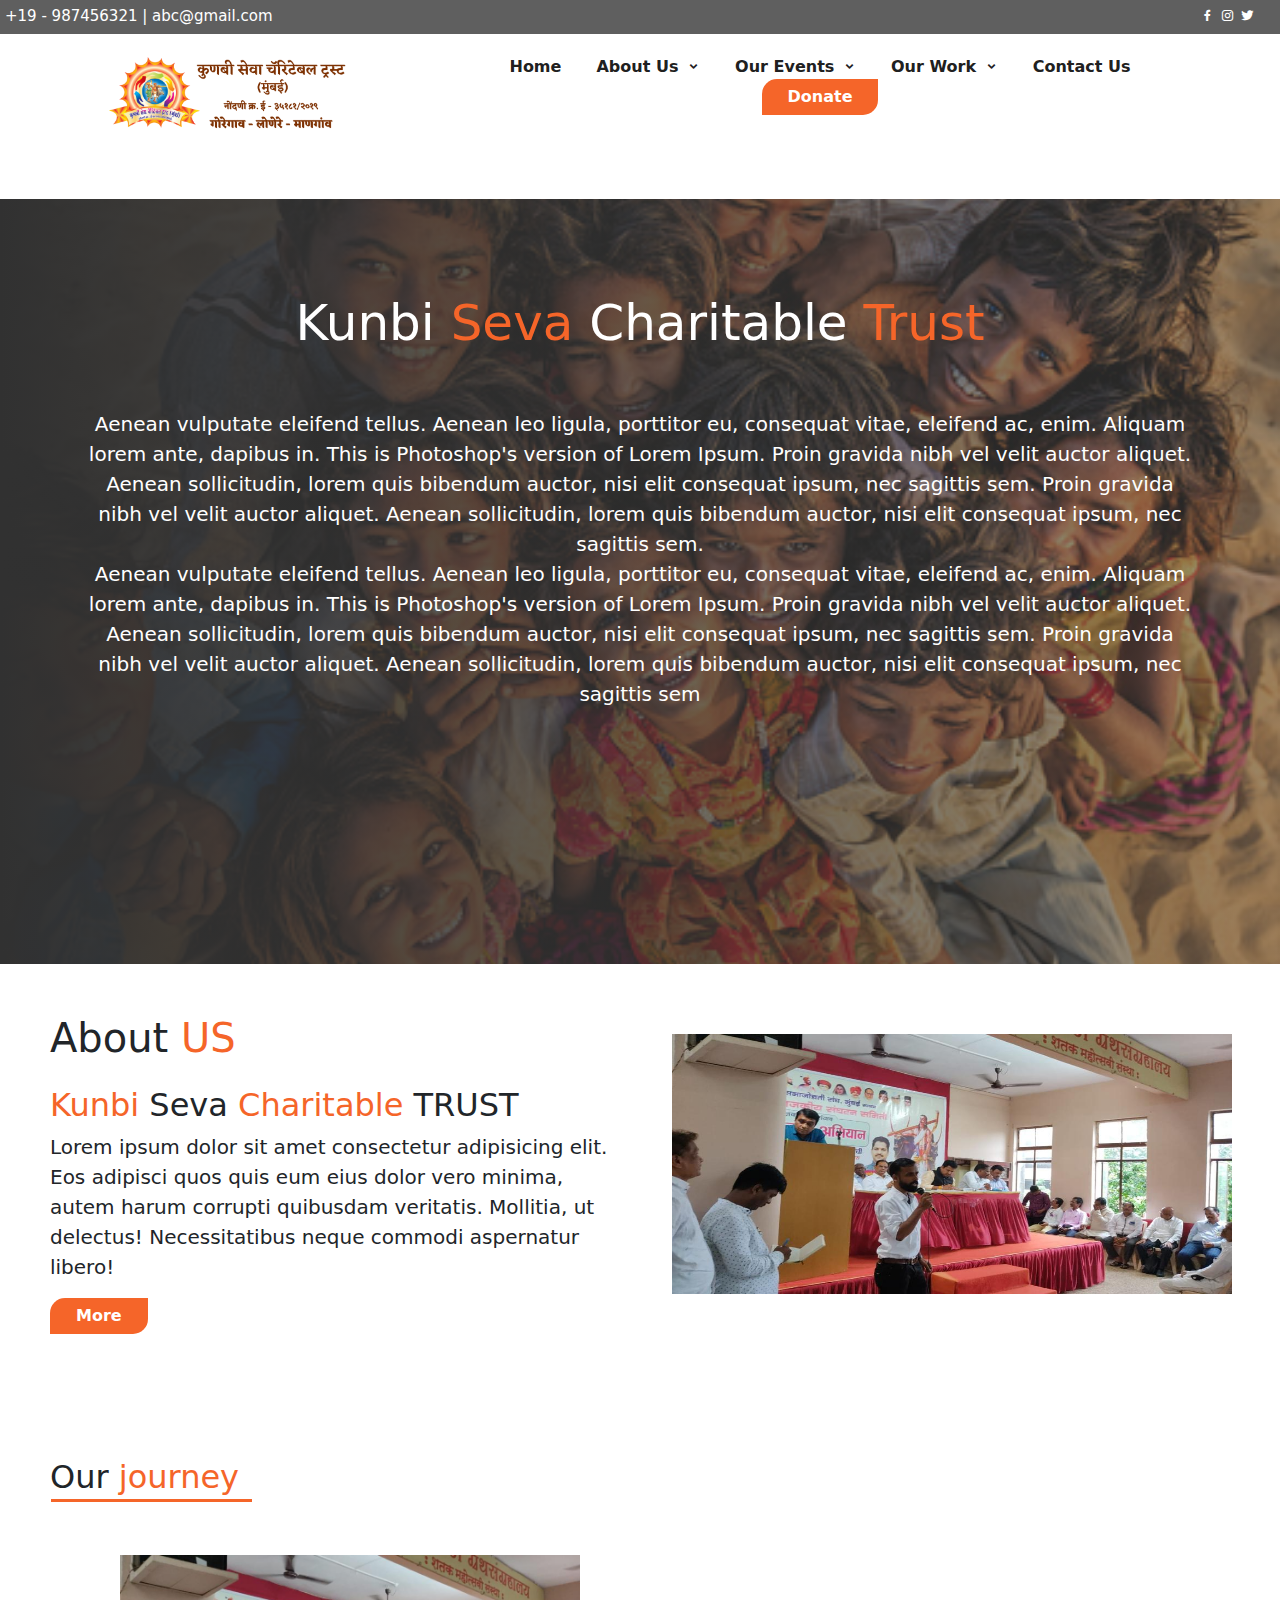
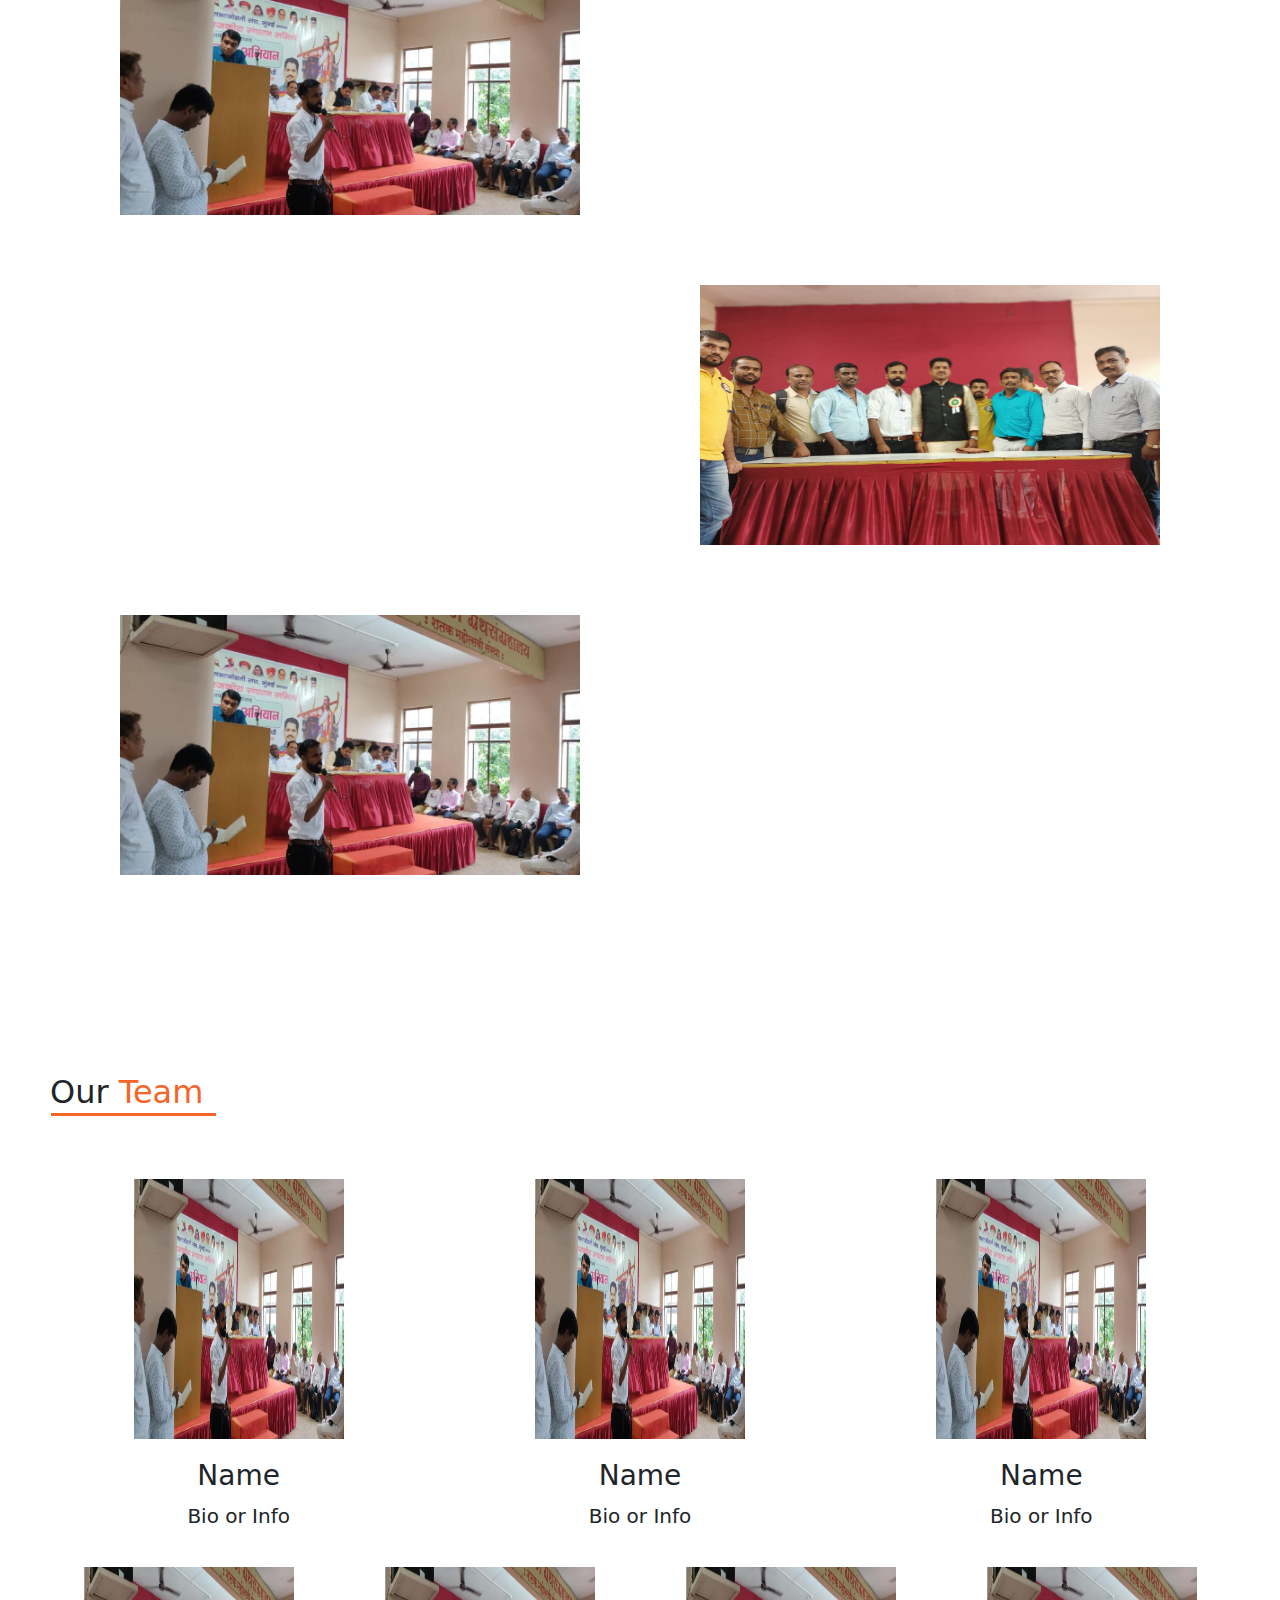
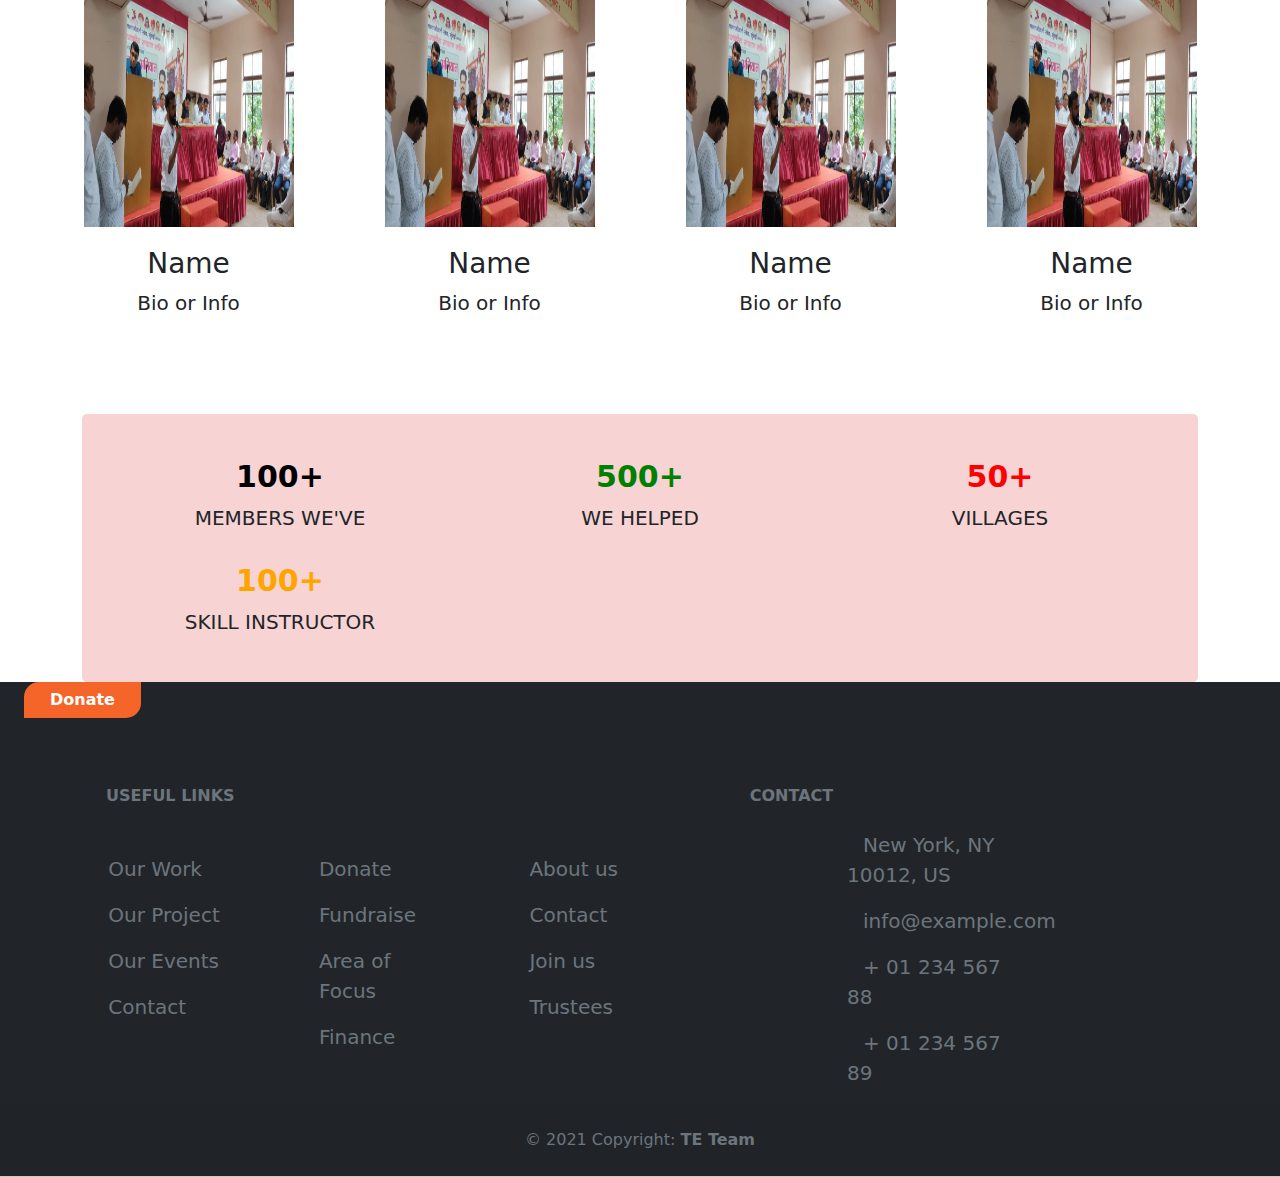
==== commit 023219d5: "our team section is created" ====
--- a/About Us.html
+++ b/About Us.html
@@ -105,7 +105,7 @@
                 </li>
 
                 <li class="menu-item">
-                  <a href="#">Contact us </a>
+                  <a href="contactv.html">Contact us </a>
                 </li>
 
                 <li class="menu-item">
@@ -279,37 +279,70 @@
 <!-- Our Team start-->
 <section class="OurTeam">  
      <h2>Our<span> Team</span></h2>
-     <div class="row">
-      <div class="col-md-4 profile text-center">
-        <div class="img-box">
-          <img src="img/banner1.jpeg" class="img-responsive" alt=". . .">
-        </div>
-        <h3>Name of employee</h3>
-        <h4>Designation / Role</h4>
-        <p>Little paragragh obout the employee</p>
-      </div>
-
-      <div class="col-md-4 profile text-center">
-        <div class="img-box">
-          <img src="img/banner1.jpeg" class="img-responsive" alt=". . .">
-        </div>
-        <h3>Name of employee</h3>
-        <h4>Designation / Role</h4>
-        <p>Little paragragh obout the employee</p>
-      </div>
-
-      <div class="col-md-4 profile text-center">
-        <div class="img-box">
-          <img src="img/banner1.jpeg" class="img-responsive" alt=". . .">
-        </div>
-        <h3>Name of employee</h3>
-        <h4>Designation / Role</h4>
-        <p>Little paragragh obout the employee</p>
-      </div>
-
-     </div>
-
-
+      <div class="img-container mt-5">
+        <div class="row m-10">
+          <div class="col-4">
+            <img src="img/banner1.jpeg" height="300" width="250" text-align="center" alt="">
+            <h3>Name</h3>
+            <p>Bio or Info</p>
+          </div>
+  
+          <div class="col-4">
+            <img src="img/banner1.jpeg" height="300" width="250" text-align="center" alt="">
+            <h3>Name</h3>
+            <p>Bio or Info</p>
+          </div>
+  
+          <div class="col-4">
+            <img src="img/banner1.jpeg" height="300" width="250" text-align="center" alt="">
+            <h3>Name</h3>
+            <p>Bio or Info</p>
+          </div>
+
+          <div class="col-3">
+            <img src="img/banner1.jpeg" height="300" width="250" text-align="center" alt="">
+            <h3>Name</h3>
+            <p>Bio or Info</p>
+          </div>
+
+          <div class="col-3">
+            <img src="img/banner1.jpeg" height="300" width="250" text-align="center" alt="">
+            <h3>Name</h3>
+            <p>Bio or Info</p>
+          </div>
+
+          <div class="col-3">
+            <img src="img/banner1.jpeg" height="300" width="250" text-align="center" alt="">
+            <h3>Name</h3>
+            <p>Bio or Info</p>
+          </div>
+
+          <div class="col-3">
+            <img src="img/banner1.jpeg" height="300" width="250" text-align="center" alt="">
+            <h3>Name</h3>
+            <p>Bio or Info</p>
+          </div>
+        </div>
+      </div>
+
+
+    <!-- <div class="team-grid">
+      <div class="team-member">
+        <img src="" alt="Team Member 1">
+        <h2>Name</h2>
+        <p>Bio or caption</p>
+      </div>
+      <div class="team-member">
+        <img src="" alt="Team Member 2">
+        <h2>Name</h2>
+        <p>Bio or caption</p>
+      </div>
+      <div class="team-member">
+        <img src="" alt="Team Member 3">
+        <h2>Name</h2>
+        <p>Bio or caption</p>
+      </div>
+    </div> -->
     
 </section>
 
@@ -363,7 +396,7 @@
         <!-- Left -->
         <div class="me-5 d-none d-lg-block">
           <!-- <span>Get connected with us on social networks:</span> -->
-          <button type="button" class="btn btn-warning">Donate</button>
+          <button type="button" class="btn btn-theme">Donate</button>
         </div>
         <!-- Left -->
 
--- a/work.css
+++ b/work.css
@@ -501,7 +501,7 @@
   }
 
   .Aboutus{
-    padding: 70px;
+    padding: 50px;
     font-size: 20px;
     text-align: left;
   }
@@ -512,7 +512,7 @@
   /* ourjourney  */
 
 .Ourjourney  {
-  padding: 90px;
+  padding: 50px;
   font-size: 20px;
   text-align: left;
   
@@ -550,7 +550,7 @@
 /* OurTeam */
 
 .OurTeam  {
-  padding: 70px;
+  padding: 50px;
   font-size: 20px;
   text-align: left;
   
@@ -692,4 +692,59 @@
 .arrows path.a3 {	
 animation-delay:0s;
 -webkit-animation-delay:0s; /* Safari 和 Chrome */
-}+}
+
+
+
+
+/* ----------------------------------------------------
+22. fun facts section 
+------------------------------------------------------*/
+
+.fun-facts-section{
+  margin-top:30px;
+}
+.fun-facts-item{
+  padding: 15px 0;
+}
+.fun-facts-item h2{
+  font-weight: 700;
+  font-size: 30px;
+  text-transform: uppercase;
+}
+.fun-facts-item p{
+  margin: 0;
+  text-transform: uppercase;
+}
+.fun-facts-item .style-1{
+  color: black;
+}
+.fun-facts-item .style-2{
+  color: green;
+}
+.fun-facts-item .style-3{
+  color: red;
+}
+.fun-facts-item .style-4{
+  color: orange;
+}
+
+.box{
+  background-color:  #f7d3d3;
+  border-radius: 5px;
+  box-shadow: hsl(1,40%,93%);;
+  padding: 30px;
+}
+
+
+.img-container {
+  /* padding: 20px; */
+  text-align: center;
+  
+
+}
+img {
+  padding: 20px;
+}
+
+
